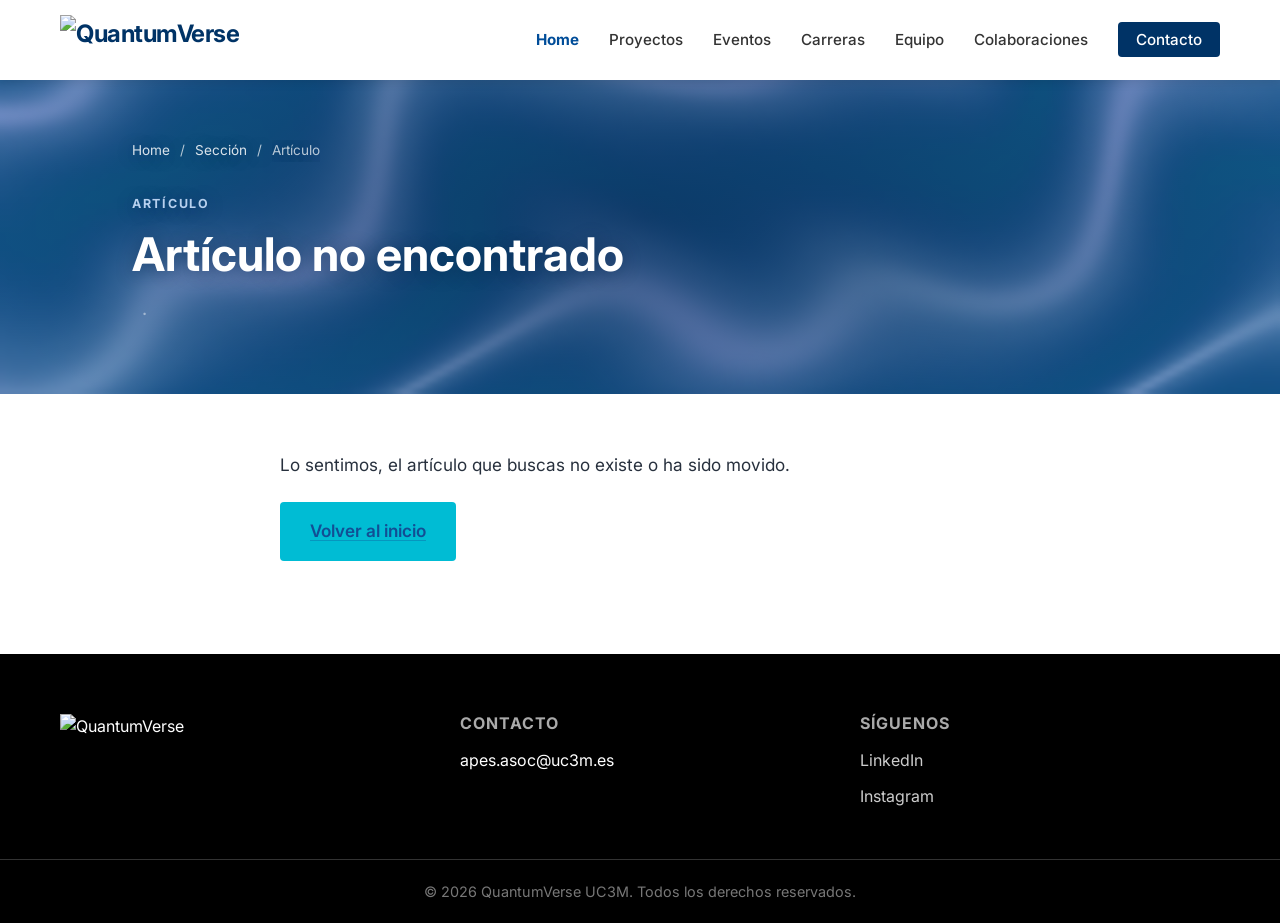
==== articulo.html @ b2e53615 "Artículos: nueva plantilla de lectura con índice y relacionados - Cabecera con la textura de marca, " ====
<!DOCTYPE html>
<html lang="es">
  <head>
    <meta charset="UTF-8" />
    <meta name="viewport" content="width=device-width, initial-scale=1.0" />
    <title>Artículo - QVerse</title>
    <link rel="icon" type="image/webp" href="img/logos/logo_pequeno_azul.webp" />
    <meta
      name="description"
      content="Descripción breve del artículo para SEO."
    />
    <link rel="stylesheet" href="style.css" />
    <link rel="preconnect" href="https://fonts.googleapis.com" />
    <link rel="preconnect" href="https://fonts.gstatic.com" crossorigin />
    <link
      href="https://fonts.googleapis.com/css2?family=Inter:wght@300;400;500;600;700&display=swap"
      rel="stylesheet"
    />
  </head>

  <body>
        <!-- Navigation -->
    <nav class="navbar">
      <div class="container nav-container">
        <a href="index.html" class="logo">
          <img src="img/logos/logo_grande_blanco.webp" alt="QuantumVerse" style="height: 50px; width: auto; display: block;">
        </a>
        <button type="button" class="nav-toggle" aria-label="Abrir menú">
          <span class="hamburger"></span>
        </button>
        <ul class="nav-menu">
          <li><a href="index.html" class="nav-link active">Home</a></li>
          <li><a href="proyectos.html" class="nav-link">Proyectos</a></li>
          <li><a href="eventos.html" class="nav-link">Eventos</a></li>
          <li><a href="carreras.html" class="nav-link">Carreras</a></li>
          <li><a href="equipo.html" class="nav-link">Equipo</a></li>
          <li><a href="colaboraciones.html" class="nav-link">Colaboraciones</a></li>
          <li><a href="#contacto" class="nav-link button-primary">Contacto</a></li>
        </ul>
      </div>
    </nav>


    <!-- Cabecera del artículo -->
    <header class="page-header page-header--texture article-hero">
      <canvas id="hero-canvas" class="hero-canvas" aria-hidden="true"></canvas>
      <div class="container page-header-content article-hero-inner">
        <nav class="breadcrumbs" aria-label="Ruta de navegación">
          <a href="index.html">Home</a>
          <span aria-hidden="true">/</span>
          <a href="#" class="current-section" id="breadcrumb-section">Sección</a>
          <span aria-hidden="true">/</span>
          <span class="current-page" id="breadcrumb-title" aria-current="page">Artículo</span>
        </nav>
        <span class="eyebrow eyebrow--light" id="article-category">Artículo</span>
        <h1 id="article-title">Cargando artículo…</h1>
        <p class="article-meta">
          <span id="article-author"></span>
          <span class="article-meta-sep" aria-hidden="true">·</span>
          <span id="article-date"></span>
          <span class="article-meta-sep" id="article-reading-sep" aria-hidden="true" hidden>·</span>
          <span id="article-reading" hidden></span>
        </p>
      </div>
    </header>

    <!-- Contenido -->
    <main class="page-container">
      <div class="container article-layout" id="article-layout">
        <aside class="article-toc" id="article-toc" aria-label="Índice del artículo" hidden>
          <p class="toc-title">En este artículo</p>
          <ol class="toc-list" id="article-toc-list"></ol>
        </aside>

        <article class="full-article">
          <div class="article-content" id="article-body"></div>
          <footer class="article-footer" id="article-footer" hidden>
            <a href="#" class="back-link" id="article-back">&larr; Volver</a>
          </footer>
        </article>
      </div>

      <section class="section bg-light article-related" id="article-related" hidden>
        <div class="container">
          <div class="section-header">
            <h2>Sigue leyendo</h2>
            <p id="article-related-sub">Más artículos de esta sección</p>
          </div>
          <div class="featured-grid" id="article-related-grid"></div>
        </div>
      </section>
    </main>

    <!-- Footer -->
     <footer id="contacto">
      <!-- (Same footer content) -->
      <div class="container footer-content">
        <div class="footer-col">
          <img src="img/logos/logo_pequeno_negro.webp" alt="QuantumVerse" style="height: 80px; margin-bottom: 15px;">
          <p>
          </p>
        </div>
        <div class="footer-col">
          <h4>Contacto</h4>
          <p>apes.asoc@uc3m.es</p>
        </div>
        <div class="footer-col">
          <h4>Síguenos</h4>
          <ul class="social-links">
            <li><a href="https://www.linkedin.com/company/apes-uc3m">LinkedIn</a></li>
            <li><a href="https://www.instagram.com/qverse_uc3m/">Instagram</a></li>
          </ul>
        </div>
      </div>
      <div class="footer-bottom">
        <p>&copy; 2026 QuantumVerse UC3M. Todos los derechos reservados.</p>
      </div>
    </footer>

    <script async src="https://www.instagram.com/embed.js"></script>
    <script src="articulos_java/proyectos.js"></script>
    <script src="articulos_java/carreras.js"></script>
    <script src="articulos_java/alumni.js"></script>
    <script src="articulos_java/eventos.js"></script>
    <script src="script.js"></script>
    <script src="hero-texture.js"></script>
  </body>
</html>
---- style.css ----
/* =========================================
   VARIABLES GLOBALES
   ========================================= */

:root {
    --primary-color: #003366;
    --primary-light: #004d99;
    --secondary-color: #6c757d;
    --accent-color: #00bcd4;

    --text-color: #333333;
    --text-light: #f8f9fa;

    --bg-color: #ffffff;
    --bg-light: #f4f6f8;

    --border-color: #e0e0e0;

    --font-main: 'Inter', sans-serif;
    --container-width: 1200px;

    --box-shadow: 0 4px 6px rgba(0, 0, 0, 0.05);
    --transition: all 0.3s ease;
}


/* =========================================
   RESET Y ESTILOS BASE
   ========================================= */

* {
    margin: 0;
    padding: 0;
    box-sizing: border-box;
}

html {
    scroll-behavior: smooth;
}

body {
    font-family: var(--font-main);
    color: var(--text-color);
    line-height: 1.6;
    background-color: var(--bg-color);

    /* Sticky footer */
    display: flex;
    flex-direction: column;
    min-height: 100vh;
}

main.page-container {
    flex: 1;
}

h1,
h2,
h3,
h4 {
    color: var(--primary-color);
    font-weight: 700;
    line-height: 1.2;
}

a {
    text-decoration: none;
    color: inherit;
    transition: var(--transition);
}

ul {
    list-style: none;
}

img {
    max-width: 100%;
    display: block;
}


/* =========================================
   CONTENEDORES Y SECCIONES GENERALES
   ========================================= */

.container {
    max-width: var(--container-width);
    margin: 0 auto;
    padding: 0 20px;
}

.section {
    padding: 80px 0;
}

.page-section {
    padding: 60px 0;
}

.bg-light {
    background-color: var(--bg-light);
}

.bg-light-rounded {
    background-color: var(--bg-light);
    border-radius: 12px;
    padding: 40px;
    margin: 40px 0;
}


/* =========================================
   BOTONES
   ========================================= */

.btn {
    display: inline-block;
    padding: 12px 28px;
    border-radius: 4px;
    font-weight: 600;
    cursor: pointer;
    text-align: center;
    border: 2px solid transparent;
    transition: var(--transition);
}

.btn-primary {
    background-color: var(--accent-color);
    color: #fff;
}

.btn-primary:hover {
    background-color: #008ba3;
}

.btn-outline {
    border-color: #fff;
    color: #fff;
    cursor: pointer;
    transition: var(--transition);
}

.btn-outline:hover {
    background-color: #fff;
    color: var(--primary-color);
}


/* =========================================
   NAVBAR
   ========================================= */

.navbar {
    position: fixed;
    top: 0;
    left: 0;
    width: 100%;

    background-color: #ffffff;
    backdrop-filter: blur(10px);
    box-shadow: 0 2px 10px rgba(0, 0, 0, 0.1);

    z-index: 1000;
    padding: 15px 0;
}

.nav-container {
    display: flex;
    justify-content: space-between;
    align-items: center;
}

.logo {
    font-size: 1.5rem;
    font-weight: 700;
    color: var(--primary-color);
    letter-spacing: -0.5px;
}

.nav-menu {
    display: flex;
    gap: 30px;
    align-items: center;
}

.nav-link {
    font-weight: 500;
    font-size: 0.95rem;
    color: var(--text-color);
}

.nav-link:hover,
.nav-link.active {
    color: var(--primary-light);
    font-weight: 700;
}

.nav-link.button-primary {
    padding: 8px 18px;
    background-color: var(--primary-color);
    color: #fff;
    border-radius: 4px;
}

.nav-link.button-primary:hover {
    background-color: var(--primary-light);
}


/* =========================================
   MENÚ HAMBURGUESA
   ========================================= */

.nav-toggle {
    display: none;
    background: none;
    border: none;
    cursor: pointer;
    padding: 10px;
    border-radius: 8px;
}

.nav-toggle:focus-visible {
    outline: 2px solid var(--accent-color);
    outline-offset: 4px;
}

.hamburger {
    display: block;
    width: 25px;
    height: 3px;
    background-color: var(--text-color);
    position: relative;
}

.hamburger::before,
.hamburger::after {
    content: '';
    position: absolute;
    left: 0;

    width: 100%;
    height: 3px;
    background-color: var(--text-color);
}

.hamburger::before {
    top: -8px;
}

.hamburger::after {
    bottom: -8px;
}


/* =========================================
   HERO DE LA PÁGINA PRINCIPAL
   ========================================= */

.hero-section {
    height: 100vh;
    /* Fallback si no hay JS; el canvas de interferencia se pinta encima */
    background: linear-gradient(135deg, #0c3e76 0%, #124e94 55%, #39577f 100%);

    position: relative;
    overflow: hidden;
    display: flex;
    align-items: center;

    color: #fff;
    text-align: center;
    margin-bottom: 0;
}

.hero-overlay {
    position: absolute;
    top: 0;
    left: 0;

    width: 100%;
    height: 100%;

    /* Viñeta suave: asienta el texto blanco sin tapar la textura */
    background:
        radial-gradient(
            ellipse 50% 38% at 50% 50%,
            rgba(8, 40, 82, 0.5) 0%,
            rgba(8, 40, 82, 0) 100%
        ),
        radial-gradient(
            ellipse at center,
            rgba(0, 0, 0, 0) 60%,
            rgba(6, 30, 64, 0.45) 100%
        );

    z-index: 1;
    pointer-events: none;
}

.hero-canvas {
    position: absolute;
    inset: 0;
    width: 100%;
    height: 100%;
    display: block;
    z-index: 0;
    pointer-events: none;
}

.hero-content {
    position: relative;
    z-index: 2;
    max-width: 800px;
}

.hero-title {
    font-size: 3.5rem;
    margin-bottom: 20px;
    color: #fff;
    line-height: 1.1;
}

.hero-subtitle {
    font-size: 1.2rem;
    margin-bottom: 30px;
    opacity: 0.9;
    font-weight: 300;
}

.hero-buttons {
    display: flex;
    gap: 20px;
    justify-content: center;
}

/* --- Título "en superposición" ---------------------------------------
   Dos copias fantasma desplazadas = dos estados. Al observarlo (hover o
   scroll) --spread pasa de 1 a 0 y el título colapsa a un único estado. */

@property --spread {
    syntax: '<number>';
    inherits: true;
    initial-value: 1;
}

.quantum-title {
    --spread: 1;
    position: relative;
    display: inline-block;
    cursor: default;
    transition: --spread 0.8s cubic-bezier(0.2, 0.8, 0.2, 1);
}

.quantum-title:hover,
.quantum-title.collapsed {
    --spread: 0;
}

.qt-main {
    display: inline-block;
    position: relative;
    z-index: 1;
}

.qt-ghost {
    position: absolute;
    inset: 0;
    pointer-events: none;
    user-select: none;
    opacity: calc(0.45 * var(--spread));
}

.qt-a {
    color: var(--accent-color);
    animation: qt-state-a 4.5s ease-in-out infinite alternate;
}

.qt-b {
    color: #7fa8ff;
    animation: qt-state-b 5.5s ease-in-out infinite alternate;
}

@keyframes qt-state-a {
    from { translate: calc(-4px * var(--spread)) calc(-1px * var(--spread)); }
    to   { translate: calc(-2px * var(--spread)) calc(1px * var(--spread)); }
}

@keyframes qt-state-b {
    from { translate: calc(4px * var(--spread)) calc(1px * var(--spread)); }
    to   { translate: calc(2px * var(--spread)) calc(-1px * var(--spread)); }
}

/* --- Botones del hero: uno relleno, otro solo borde ------------------ */

.hero-buttons .btn {
    display: inline-flex;
    align-items: center;
    justify-content: center;
    gap: 10px;
    min-width: 190px;
    padding: 14px 30px;
    border-radius: 999px;
    letter-spacing: 0.01em;
}

.hero-buttons .btn-primary {
    background-color: var(--accent-color);
    border-color: var(--accent-color);
    color: #001428;
    box-shadow: 0 8px 24px rgba(0, 188, 212, 0.35);
}

.hero-buttons .btn-primary span {
    transition: transform 0.3s ease;
}

.hero-buttons .btn-primary:hover {
    background-color: #2fd3e8;
    border-color: #2fd3e8;
    box-shadow: 0 10px 30px rgba(0, 188, 212, 0.5);
    transform: translateY(-2px);
}

.hero-buttons .btn-primary:hover span {
    transform: translateX(4px);
}

.hero-buttons .btn-outline {
    background-color: transparent;
    border: 1.5px solid rgba(255, 255, 255, 0.55);
    color: #fff;
}

.hero-buttons .btn-outline:hover {
    background-color: rgba(255, 255, 255, 0.08);
    border-color: #fff;
    color: #fff;
    transform: translateY(-2px);
}

.hero-buttons .btn:focus-visible,
.scroll-indicator:focus-visible {
    outline: 2px solid #fff;
    outline-offset: 4px;
}

/* --- Indicador de scroll --------------------------------------------- */

.scroll-indicator {
    position: absolute;
    left: 50%;
    bottom: 32px;
    z-index: 2;
    transform: translateX(-50%);

    display: flex;
    flex-direction: column;
    align-items: center;
    gap: 8px;

    color: rgba(255, 255, 255, 0.7);
    font-size: 0.7rem;
    font-weight: 600;
    letter-spacing: 0.2em;
    text-transform: uppercase;
    transition: opacity 0.4s ease, color 0.3s ease;
}

.scroll-indicator:hover {
    color: #fff;
}

.scroll-indicator.hidden {
    opacity: 0;
    pointer-events: none;
}

.scroll-mouse {
    width: 24px;
    height: 38px;
    border: 1.5px solid currentColor;
    border-radius: 12px;
    display: flex;
    justify-content: center;
    padding-top: 7px;
}

.scroll-wheel {
    width: 3px;
    height: 7px;
    border-radius: 2px;
    background-color: currentColor;
    animation: scroll-wheel 1.8s ease-in-out infinite;
}

@keyframes scroll-wheel {
    0%   { transform: translateY(0); opacity: 1; }
    70%  { transform: translateY(10px); opacity: 0; }
    100% { transform: translateY(0); opacity: 0; }
}

#quienes-somos,
#eventos {
    scroll-margin-top: 80px;
}

@media (max-height: 620px) {
    .scroll-indicator {
        display: none;
    }
}

@media (prefers-reduced-motion: reduce) {
    .qt-a,
    .qt-b,
    .scroll-wheel {
        animation: none;
    }

    .qt-a { translate: calc(-3px * var(--spread)) 0; }
    .qt-b { translate: calc(3px * var(--spread)) 0; }
}


/* =========================================
   HOME: QUIÉNES SOMOS EN CIFRAS
   ========================================= */

.eyebrow {
    display: inline-block;
    margin-bottom: 14px;
    color: #00838f;
    font-size: 0.78rem;
    font-weight: 700;
    letter-spacing: 0.14em;
    text-transform: uppercase;
}

.about-grid {
    display: grid;
    grid-template-columns: minmax(0, 1.3fr) minmax(0, 1fr);
    gap: 60px;
    align-items: center;
}

.about-text h2 {
    font-size: clamp(1.7rem, 3vw, 2.3rem);
    margin-bottom: 20px;
    text-wrap: balance;
}

.about-text p {
    max-width: 62ch;
    margin-bottom: 14px;
    color: #4a5563;
    font-size: 1.05rem;
}

.stats {
    display: grid;
    gap: 14px;
}

.stat {
    display: flex;
    flex-direction: column-reverse;
    gap: 2px;
    padding: 18px 24px;
    border-left: 3px solid var(--accent-color);
    background-color: var(--bg-light);
    border-radius: 0 10px 10px 0;
}

.stat dd {
    color: var(--primary-color);
    font-size: 2.6rem;
    font-weight: 700;
    line-height: 1.1;
    font-variant-numeric: tabular-nums;
}

.stat dt {
    color: var(--secondary-color);
    font-size: 0.85rem;
    font-weight: 600;
    letter-spacing: 0.06em;
    text-transform: uppercase;
}


/* =========================================
   HOME: PROYECTOS DESTACADOS
   ========================================= */

.featured-grid {
    display: grid;
    grid-template-columns: repeat(auto-fit, minmax(280px, 1fr));
    gap: 28px;
}

.featured-card {
    background-color: #fff;
    border: 1px solid var(--border-color);
    border-radius: 12px;
    overflow: hidden;
    transition: transform 0.3s ease, box-shadow 0.3s ease;
}

.featured-card:hover {
    transform: translateY(-4px);
    box-shadow: 0 14px 30px rgba(0, 51, 102, 0.12);
}

.featured-link {
    display: flex;
    flex-direction: column;
    height: 100%;
}

.featured-link:focus-visible {
    outline: 2px solid var(--accent-color);
    outline-offset: -2px;
}

.featured-media {
    position: relative;
    aspect-ratio: 16 / 10;
    background-color: var(--primary-color);
    overflow: hidden;
}

.featured-media img {
    width: 100%;
    height: 100%;
    object-fit: cover;
    transition: transform 0.5s ease;
}

.featured-card:hover .featured-media img {
    transform: scale(1.04);
}

.status {
    position: absolute;
    top: 14px;
    left: 14px;
    padding: 5px 12px;
    border-radius: 999px;
    font-size: 0.72rem;
    font-weight: 700;
    letter-spacing: 0.04em;
    text-transform: uppercase;
    box-shadow: 0 2px 8px rgba(0, 0, 0, 0.15);
}

.status-active {
    background-color: #e3f2fd;
    color: #1565c0;
}

.status-award {
    background-color: #fff4d6;
    color: #8a5a00;
}

.status-done {
    background-color: #e8f5e9;
    color: #2e7d32;
}

.featured-body {
    display: flex;
    flex-direction: column;
    flex: 1;
    padding: 22px 24px 24px;
}

.featured-body .area {
    margin-bottom: 8px;
    color: #00838f;
    font-size: 0.75rem;
    font-weight: 700;
    letter-spacing: 0.1em;
    text-transform: uppercase;
}

.featured-body h3 {
    margin-bottom: 10px;
    font-size: 1.25rem;
}

.featured-body p {
    color: #4a5563;
    font-size: 0.95rem;
}

.featured-body .read-more {
    margin-top: auto;
    padding-top: 16px;
}

.section-cta {
    margin-top: 40px;
    text-align: center;
}

.btn-outline-dark {
    border-color: var(--primary-color);
    color: var(--primary-color);
}

.btn-outline-dark:hover {
    background-color: var(--primary-color);
    color: #fff;
}


/* =========================================
   HOME: PRÓXIMOS EVENTOS (estado de reserva)
   ========================================= */

.events-empty {
    max-width: 640px;
    margin: 0 auto;
    padding: 36px 32px;
    border: 1px dashed #b8c7d9;
    border-radius: 12px;
    text-align: center;
    color: #4a5563;
}

.events-empty-title {
    margin-bottom: 8px;
    color: var(--primary-color);
    font-size: 1.25rem;
    font-weight: 700;
}

.events-empty-actions {
    display: flex;
    flex-wrap: wrap;
    align-items: center;
    justify-content: center;
    gap: 12px 28px;
    margin-top: 24px;
}

.events-empty-actions .read-more {
    margin-top: 0;
}


/* =========================================
   HOME: FRANJA DE COLABORADORES
   ========================================= */

.partners-strip {
    padding: 36px 0 44px;
    border-top: 1px solid var(--border-color);
    background-color: #fff;
}

.partners-title {
    margin-bottom: 22px;
    color: var(--secondary-color);
    font-size: 0.75rem;
    font-weight: 600;
    letter-spacing: 0.16em;
    text-align: center;
    text-transform: uppercase;
}

.marquee {
    overflow: hidden;
    -webkit-mask-image: linear-gradient(90deg, transparent, #000 12%, #000 88%, transparent);
    mask-image: linear-gradient(90deg, transparent, #000 12%, #000 88%, transparent);
}

.marquee-track {
    display: flex;
    width: max-content;
    animation: marquee 40s linear infinite;
}

.marquee:hover .marquee-track {
    animation-play-state: paused;
}

.marquee-group {
    display: flex;
    align-items: center;
    gap: 80px;
    padding-right: 80px;
}

.partner-logo {
    height: 30px;
    width: auto;
    max-width: none;
    filter: grayscale(1);
    opacity: 0.6;
    mix-blend-mode: multiply;
    transition: filter 0.3s ease, opacity 0.3s ease;
}

.partner-logo-tall {
    height: 44px;
}

.partner-logo:hover {
    filter: none;
    opacity: 1;
}

@keyframes marquee {
    to { transform: translateX(-50%); }
}

@media (max-width: 768px) {
    .about-grid {
        grid-template-columns: 1fr;
        gap: 36px;
    }

    .stats {
        grid-template-columns: repeat(3, minmax(0, 1fr));
        gap: 10px;
    }

    .stat {
        padding: 14px 12px;
    }

    .stat dd {
        font-size: 2rem;
    }

    .stat dt {
        font-size: 0.7rem;
        letter-spacing: 0.03em;
    }

    .marquee-group {
        gap: 56px;
        padding-right: 56px;
    }
}

@media (prefers-reduced-motion: reduce) {
    /* Sin desplazamiento: solo una copia de los logos, centrada */
    .marquee {
        -webkit-mask-image: none;
        mask-image: none;
    }

    .marquee-track {
        width: auto;
        justify-content: center;
        animation: none;
    }

    .marquee-group {
        flex-wrap: wrap;
        justify-content: center;
        padding-right: 0;
    }

    .marquee-group[aria-hidden="true"],
    .marquee-group li[aria-hidden="true"] {
        display: none;
    }
}


/* =========================================
   CABECERAS DE PÁGINAS INTERNAS
   ========================================= */

.page-header {
    background: linear-gradient(
        135deg,
        var(--primary-color) 0%,
        var(--primary-light) 100%
    );

    color: #fff;
    padding: 120px 0 60px;
    text-align: center;
}

.page-header h1 {
    color: #fff;
    font-size: 2.5rem;
    margin-bottom: 10px;
}

.page-header p {
    font-size: 1.2rem;
    opacity: 0.9;
}


/* Cabecera con textura holográfica (eventos) */
.page-header--texture {
    position: relative;
    overflow: hidden;
    background: linear-gradient(135deg, #0c3e76 0%, #124e94 55%, #39577f 100%);
    padding: 150px 0 80px;
}

/* Viñeta para asentar el texto sobre la textura */
.page-header--texture::after {
    content: '';
    position: absolute;
    inset: 0;
    background: radial-gradient(ellipse 55% 70% at 50% 55%, rgba(8, 40, 82, 0.55) 0%, rgba(8, 40, 82, 0) 100%);
    pointer-events: none;
}

.page-header--texture .page-header-content {
    position: relative;
    z-index: 1;
    max-width: 760px;
    text-shadow: 0 2px 18px rgba(6, 30, 64, 0.45);
}

.page-header--texture h1 {
    font-size: clamp(2.2rem, 5vw, 3.2rem);
    text-wrap: balance;
}

.eyebrow--light {
    color: #b7d0ee;
}


/* =========================================
   EVENTOS: LÍNEA TEMPORAL
   ========================================= */

.events-upcoming {
    padding-bottom: 20px;
}

.events-upcoming .events-empty {
    display: flex;
    flex-wrap: wrap;
    align-items: center;
    justify-content: space-between;
    gap: 16px 32px;
    margin: 0;
    max-width: none;
    padding: 24px 28px;
    text-align: left;
}

.events-upcoming .events-empty-text {
    flex: 1 1 320px;
    min-width: 0;
}

.events-upcoming .events-empty-actions {
    margin-top: 0;
}

.timeline {
    display: flex;
    flex-direction: column;
    gap: 56px;
}

.tl-group {
    display: grid;
    grid-template-columns: 110px minmax(0, 1fr);
    gap: 0 36px;
    align-items: start;
}

.tl-year {
    position: sticky;
    top: 110px;
    color: #124e94;
    font-size: 2.4rem;
    font-weight: 700;
    line-height: 1;
    font-variant-numeric: tabular-nums;
    letter-spacing: -0.02em;
}

.tl-list {
    list-style: none;
    display: flex;
    flex-direction: column;
    gap: 28px;
    padding-left: 36px;
    border-left: 2px solid #d5e0ee;
}

.tl-item {
    position: relative;
}

/* Punto de la línea temporal, centrado sobre el borde de .tl-list */
.tl-item::before {
    content: '';
    position: absolute;
    top: 30px;
    left: -44px;
    width: 14px;
    height: 14px;
    border-radius: 50%;
    background-color: #fff;
    border: 3px solid #124e94;
    box-shadow: 0 0 0 4px #fff;
}

.tl-card {
    display: grid;
    grid-template-columns: 280px minmax(0, 1fr);
    background-color: #fff;
    border: 1px solid var(--border-color);
    border-radius: 14px;
    overflow: hidden;
    transition: transform 0.3s ease, box-shadow 0.3s ease, border-color 0.3s ease;
}

.tl-card:hover {
    transform: translateY(-3px);
    border-color: #b7d0ee;
    box-shadow: 0 14px 30px rgba(18, 78, 148, 0.12);
}

.tl-card:focus-visible {
    outline: 2px solid #124e94;
    outline-offset: 3px;
}

.tl-media {
    position: relative;
    min-height: 190px;
    background-color: #124e94;
    overflow: hidden;
}

.tl-media img {
    position: absolute;
    inset: 0;
    width: 100%;
    height: 100%;
    object-fit: cover;
    transition: transform 0.5s ease;
}

.tl-card:hover .tl-media img {
    transform: scale(1.04);
}

/* Charla sin foto: tarjeta con los azules y brillos de la textura de marca */
.tl-media--video {
    display: flex;
    flex-direction: column;
    align-items: center;
    justify-content: center;
    gap: 10px;
    background:
        radial-gradient(120% 60% at 20% 15%, rgba(183, 208, 238, 0.35), transparent 60%),
        radial-gradient(90% 50% at 85% 90%, rgba(97, 137, 183, 0.5), transparent 65%),
        linear-gradient(160deg, #255c91 0%, #124e94 50%, #0c3e76 100%);
}

.tl-play {
    position: relative;
    width: 58px;
    height: 58px;
    border-radius: 50%;
    background-color: rgba(255, 255, 255, 0.95);
    box-shadow: 0 8px 24px rgba(6, 30, 64, 0.35);
    transition: transform 0.3s ease;
}

.tl-play::after {
    content: '';
    position: absolute;
    top: 50%;
    left: 54%;
    transform: translate(-50%, -50%);
    border-style: solid;
    border-width: 10px 0 10px 16px;
    border-color: transparent transparent transparent #124e94;
}

.tl-card:hover .tl-play {
    transform: scale(1.08);
}

.tl-media-label {
    color: #fff;
    font-size: 0.72rem;
    font-weight: 600;
    letter-spacing: 0.16em;
    text-transform: uppercase;
}

.tl-body {
    display: flex;
    flex-direction: column;
    padding: 22px 26px 24px;
}

.tl-meta {
    display: flex;
    flex-wrap: wrap;
    align-items: center;
    gap: 8px 12px;
    margin-bottom: 10px;
    color: var(--secondary-color);
    font-size: 0.85rem;
    font-weight: 600;
}

.tl-cat {
    padding: 3px 10px;
    border-radius: 999px;
    font-size: 0.7rem;
    font-weight: 700;
    letter-spacing: 0.06em;
    text-transform: uppercase;
}

.cat-talk    { background-color: #e3ecf8; color: #124e94; }
.cat-award   { background-color: #fff4d6; color: #8a5a00; }
.cat-visit   { background-color: #e0f1f5; color: #0b5e78; }
.cat-contest { background-color: #ece9fb; color: #4b3fa0; }

.tl-body h4 {
    margin-bottom: 8px;
    color: #124e94;
    font-size: 1.2rem;
    line-height: 1.3;
    text-wrap: balance;
}

.tl-body p:not(.tl-meta) {
    color: #4a5563;
    font-size: 0.95rem;
}

.tl-body .read-more {
    margin-top: auto;
    padding-top: 14px;
}

@media (max-width: 768px) {
    .page-header--texture {
        padding: 120px 0 56px;
    }

    .tl-group {
        grid-template-columns: 1fr;
        gap: 18px;
    }

    .tl-year {
        position: static;
        font-size: 1.9rem;
    }

    .tl-list {
        padding-left: 22px;
    }

    .tl-item::before {
        left: -30px;
        top: 22px;
    }

    .tl-card {
        grid-template-columns: 1fr;
    }

    .tl-media {
        min-height: 0;
        aspect-ratio: 16 / 9;
    }
}


/* =========================================
   CARRERAS: TABLÓN DE OFERTAS
   ========================================= */

.offers-intro {
    max-width: 68ch;
    margin: -16px 0 24px;
    color: #4a5563;
}

.offers-count {
    color: #124e94;
    font-weight: 600;
}

.offers-filters {
    display: flex;
    flex-wrap: wrap;
    gap: 8px;
    margin-bottom: 20px;
}

.chip {
    padding: 7px 16px;
    border: 1px solid #c9d7ea;
    border-radius: 999px;
    background-color: #fff;
    color: #39577f;
    font: inherit;
    font-size: 0.88rem;
    font-weight: 600;
    cursor: pointer;
    transition: background-color 0.2s ease, color 0.2s ease, border-color 0.2s ease;
}

.chip:hover {
    border-color: #124e94;
    color: #124e94;
}

.chip.is-active {
    background-color: #124e94;
    border-color: #124e94;
    color: #fff;
}

.chip:focus-visible {
    outline: 2px solid #124e94;
    outline-offset: 2px;
}

.offers {
    display: flex;
    flex-direction: column;
    gap: 10px;
}

.offer-link {
    display: grid;
    grid-template-columns: 72px minmax(0, 1fr) auto;
    align-items: center;
    gap: 20px;
    padding: 16px 20px;
    background-color: #fff;
    border: 1px solid var(--border-color);
    border-radius: 12px;
    transition: border-color 0.2s ease, box-shadow 0.2s ease, transform 0.2s ease;
}

.offer-link:hover {
    border-color: #b7d0ee;
    box-shadow: 0 10px 24px rgba(18, 78, 148, 0.1);
    transform: translateY(-2px);
}

.offer-link:focus-visible {
    outline: 2px solid #124e94;
    outline-offset: 2px;
}

.offer-date {
    display: flex;
    flex-direction: column;
    align-items: center;
    justify-content: center;
    min-height: 64px;
    border-radius: 10px;
    background-color: #eef3fa;
    color: #124e94;
    text-align: center;
    font-variant-numeric: tabular-nums;
}

.offer-day {
    font-size: 1.5rem;
    font-weight: 700;
    line-height: 1;
}

.offer-date--month .offer-day {
    font-size: 1.1rem;
    text-transform: uppercase;
}

.offer-month {
    margin-top: 4px;
    font-size: 0.68rem;
    font-weight: 600;
    letter-spacing: 0.04em;
    text-transform: uppercase;
}

.offer-main {
    display: flex;
    flex-direction: column;
    gap: 2px;
    min-width: 0;
}

.offer-org {
    color: #6189b7;
    font-size: 0.75rem;
    font-weight: 700;
    letter-spacing: 0.08em;
    text-transform: uppercase;
}

.offer-title {
    color: #124e94;
    font-size: 1.08rem;
    font-weight: 700;
    line-height: 1.3;
}

.offer-meta {
    color: var(--secondary-color);
    font-size: 0.88rem;
}

.offer-type {
    color: #39577f;
    font-weight: 600;
}

.offer-status {
    padding: 5px 12px;
    border-radius: 999px;
    background-color: #eef3fa;
    color: #39577f;
    font-size: 0.75rem;
    font-weight: 700;
    white-space: nowrap;
}

.offer[data-state="open"] .offer-status     { background-color: #e6f4ea; color: #1e6b34; }
.offer[data-state="soon"] .offer-status     { background-color: #fff1d6; color: #8a4b00; }
.offer[data-state="upcoming"] .offer-status { background-color: #e3ecf8; color: #124e94; }
.offer[data-state="closed"] .offer-status   { background-color: #f1f2f4; color: #6b7280; }

/* Las cerradas se quedan visibles como referencia, pero apagadas */
.offer[data-state="closed"] .offer-link {
    background-color: #fafbfc;
}

.offer[data-state="closed"] .offer-date,
.offer[data-state="closed"] .offer-main {
    opacity: 0.6;
}

.offer[data-state="soon"] .offer-date {
    background-color: #fff1d6;
    color: #8a4b00;
}

.sectors-grid {
    grid-template-columns: repeat(auto-fit, minmax(240px, 1fr));
}

@media (max-width: 768px) {
    .offer-link {
        grid-template-columns: 56px minmax(0, 1fr);
        gap: 14px;
        padding: 14px 16px;
    }

    .offer-date {
        min-height: 56px;
    }

    .offer-day {
        font-size: 1.25rem;
    }

    .offer-status {
        grid-column: 2;
        justify-self: start;
    }
}


/* =========================================
   PÁGINA DE ARTÍCULO
   ========================================= */

.article-hero {
    padding: 140px 0 64px;
    text-align: left;
}

/* Mismo ancho que .article-layout con índice (240 + 56 + 720) más el padding */
.page-header--texture .article-hero-inner {
    max-width: 1056px;
}

.article-hero h1 {
    max-width: 22ch;
    margin-bottom: 18px;
    font-size: clamp(1.9rem, 4.2vw, 2.9rem);
    line-height: 1.15;
}

.breadcrumbs {
    display: flex;
    flex-wrap: wrap;
    gap: 6px 10px;
    margin-bottom: 28px;
    color: rgba(255, 255, 255, 0.7);
    font-size: 0.85rem;
}

.breadcrumbs a {
    color: rgba(255, 255, 255, 0.85);
}

.breadcrumbs a:hover {
    color: #fff;
    text-decoration: underline;
}

.breadcrumbs .current-page {
    max-width: 40ch;
    overflow: hidden;
    text-overflow: ellipsis;
    white-space: nowrap;
}

.article-meta {
    display: flex;
    flex-wrap: wrap;
    gap: 4px 10px;
    color: rgba(255, 255, 255, 0.85);
    font-size: 0.95rem;
}

.article-meta-sep {
    opacity: 0.6;
}

/* Columna de lectura centrada; con índice, el índice ocupa el lateral izquierdo */
.article-layout {
    display: grid;
    grid-template-columns: minmax(0, 720px);
    justify-content: center;
    gap: 56px;
    padding-top: 56px;
    padding-bottom: 72px;
}

.article-layout.has-toc {
    grid-template-columns: 240px minmax(0, 720px);
}

.article-toc {
    position: sticky;
    top: 110px;
    align-self: start;
    max-height: calc(100vh - 140px);
    overflow-y: auto;
}

.toc-title {
    margin-bottom: 12px;
    color: var(--secondary-color);
    font-size: 0.75rem;
    font-weight: 700;
    letter-spacing: 0.12em;
    text-transform: uppercase;
}

.toc-list {
    list-style: none;
    border-left: 2px solid #e1e8f2;
}

.toc-list a {
    display: block;
    margin-left: -2px;
    padding: 7px 0 7px 16px;
    border-left: 2px solid transparent;
    color: #4a5563;
    font-size: 0.9rem;
    line-height: 1.4;
}

.toc-list a:hover {
    color: #124e94;
}

.toc-list a.is-active {
    border-left-color: #124e94;
    color: #124e94;
    font-weight: 600;
}

/* Tipografía del cuerpo. Los <br> de los artículos solo separaban bloques:
   el espaciado lo controlan ahora los márgenes */
.article-content {
    color: #27303d;
    font-size: 1.075rem;
    line-height: 1.78;
}

.article-content br {
    display: none;
}

.article-content p {
    margin: 0 0 1.25em;
}

.article-content h2 {
    margin: 2.2em 0 0.7em;
    color: #124e94;
    font-size: 1.5rem;
    line-height: 1.3;
    text-wrap: balance;
    scroll-margin-top: 100px;
}

.article-content > h2:first-child,
.article-lead + h2 {
    margin-top: 0;
}

.article-content a {
    color: #124e94;
    text-decoration: underline;
    text-decoration-color: rgba(18, 78, 148, 0.35);
    text-underline-offset: 3px;
}

.article-content a:hover {
    text-decoration-color: currentColor;
}

.article-content strong {
    color: #1b2533;
}

.article-content ul,
.article-content ol {
    margin: 0 0 1.25em;
    padding-left: 1.4em;
    list-style: disc;
}

.article-content li {
    margin-bottom: 0.45em;
}

.article-content blockquote {
    margin: 1.8em 0;
    padding: 4px 0 4px 22px;
    border-left: 3px solid #6189b7;
    color: #39577f;
    font-size: 1.15rem;
    font-style: italic;
}

.article-lead {
    margin-bottom: 2.2em !important;
    padding-left: 20px;
    border-left: 3px solid #6189b7;
    color: #124e94;
    font-size: 1.25rem;
    font-weight: 500;
    line-height: 1.6;
}

.article-content img {
    display: block;
    width: 100%;
    height: auto;
    border-radius: 12px;
}

.article-content > img,
.article-content > div:has(> img) {
    margin: 2em 0;
}

.article-content .video-container {
    margin: 2em 0;
}

/* En pantallas anchas, imágenes y vídeos sobresalen un poco de la columna */
@media (min-width: 1100px) {
    .article-content > img,
    .article-content > div:has(> img),
    .article-content > .video-container {
        width: calc(100% + 96px);
        max-width: none;
        margin-left: -48px;
        margin-right: -48px;
    }
}

.article-footer {
    margin-top: 48px;
    padding-top: 24px;
    border-top: 1px solid var(--border-color);
}

.back-link {
    color: #124e94;
    font-weight: 600;
}

.back-link:hover {
    text-decoration: underline;
}

.related-placeholder {
    display: block;
    width: 100%;
    height: 100%;
    background:
        radial-gradient(120% 60% at 20% 15%, rgba(183, 208, 238, 0.35), transparent 60%),
        radial-gradient(90% 50% at 85% 90%, rgba(97, 137, 183, 0.5), transparent 65%),
        linear-gradient(160deg, #255c91 0%, #124e94 50%, #0c3e76 100%);
}

@media (max-width: 1000px) {
    .article-layout.has-toc {
        grid-template-columns: minmax(0, 720px);
    }

    .article-toc {
        display: none;
    }
}

@media (max-width: 768px) {
    .article-hero {
        padding: 112px 0 44px;
    }

    .article-layout {
        padding-top: 36px;
        padding-bottom: 48px;
    }

    .article-content {
        font-size: 1.02rem;
    }

    .article-lead {
        font-size: 1.12rem;
    }
}


/* =========================================
   TÍTULOS DE SECCIÓN
   ========================================= */

.join-section {
    padding-top: 60px;
    padding-bottom: 20px;
}

.join-banner {
    display: flex;
    align-items: center;
    justify-content: space-between;
    gap: 30px;
    background: linear-gradient(135deg, #f4f9ff 0%, #edf6ff 100%);
    border: 1px solid #dfeeff;
    border-radius: 18px;
    padding: 30px 32px;
    box-shadow: 0 10px 30px rgba(0, 51, 102, 0.08);
}

.join-content {
    flex: 1;
}

.join-content h2 {
    font-size: clamp(1.8rem, 2vw, 2.5rem);
    margin: 10px 0 8px;
    color: var(--primary-color);
}

.join-content p {
    color: var(--secondary-color);
    font-size: 1.02rem;
    max-width: 700px;
}

.tag-active-home {
    display: inline-block;
    background-color: rgba(0, 188, 212, 0.12);
    color: var(--primary-color);
    border-radius: 999px;
    padding: 6px 14px;
    font-size: 0.74rem;
    font-weight: 700;
    letter-spacing: 0.04em;
    text-transform: uppercase;
}

.collab-logos-wrapper {
    background: #fff;
    border: 1px solid var(--border-color);
    border-radius: 16px;
    padding: 28px 24px;
    max-width: 960px;
    margin: 0 auto 30px;
    box-shadow: 0 8px 20px rgba(0, 0, 0, 0.04);
}

.collab-logos {
    display: grid;
    grid-template-columns: repeat(3, minmax(180px, 1fr));
    align-items: center;
    gap: 24px;
}

.collab-logo-wrap {
    display: flex;
    align-items: center;
    justify-content: center;
    width: 100%;
    max-width: 300px;
    min-height: 180px;
    margin: 0 auto;
    background: #fff;
    border-radius: 14px;
    padding: 18px;
}

.collab-logo {
    width: 100%;
    max-width: 280px;
    height: 170px;
    object-fit: contain;
    margin: 0 auto;
    filter: drop-shadow(0 6px 12px rgba(0, 51, 102, 0.05));
}

.collab-logo-qm-img {
    background: #fff;
}

.section-header {
    text-align: center;
    margin-bottom: 50px;
}

.section-header h2 {
    font-size: 2.2rem;
    margin-bottom: 10px;
}

.section-header p {
    color: var(--secondary-color);
    font-size: 1.1rem;
}

.section-title {
    margin-bottom: 40px;
}

.section-title h2 {
    font-size: 1.8rem;
    margin-bottom: 10px;
}

.divider {
    width: 60px;
    height: 3px;
    background-color: var(--accent-color);
    border-radius: 2px;
}


/* =========================================
   SISTEMAS DE GRID
   ========================================= */

.grid {
    display: grid;
    gap: 30px;
}

.projects-grid {
    display: grid;
    grid-template-columns: repeat(auto-fit, minmax(320px, 1fr));
    gap: 30px;
    margin-top: 40px;
}

.careers-grid {
    grid-template-columns: repeat(auto-fit, minmax(280px, 1fr));
}


/* =========================================
   TARJETAS GENERALES
   ========================================= */

.card {
    background: #fff;
    border-radius: 8px;
    overflow: hidden;

    box-shadow: var(--box-shadow);
    transition: var(--transition);
    border: 1px solid var(--border-color);
}

.card:hover {
    transform: translateY(-5px);
    box-shadow: 0 10px 20px rgba(0, 0, 0, 0.1);
}

.card-content {
    padding: 25px;
}

.card h3 {
    margin-bottom: 10px;
    font-size: 1.4rem;
}


/* =========================================
   ETIQUETAS
   ========================================= */

.tag {
    display: inline-block;

    padding: 4px 10px;
    margin-bottom: 15px;

    background-color: var(--bg-light);
    color: var(--secondary-color);
    border-radius: 20px;

    font-size: 0.75rem;
    text-transform: uppercase;
    font-weight: 700;
}

.tag.active {
    background-color: #e3f2fd;
    color: #1976d2;
}

.tag.completed {
    background-color: #e8f5e9;
    color: #388e3c;
}


/* =========================================
   ENLACES DE LECTURA
   ========================================= */

.read-more {
    display: inline-block;
    margin-top: 15px;

    color: var(--primary-color);
    font-weight: 600;
    font-size: 0.9rem;
}

.read-more:hover {
    color: var(--accent-color);
}


/* =========================================
   LISTAS TIPO ARTÍCULO / ÍNDICE
   ========================================= */

.list-view {
    display: flex;
    flex-direction: column;
    gap: 15px;
}

.list-item {
    background: #fff;
    border: 1px solid var(--border-color);
    border-radius: 6px;
    transition: var(--transition);
}

.list-item:hover {
    background-color: #fafafa;
    border-color: #ccc;
}

.list-link {
    display: block;
    padding: 20px;
}

.list-link h3 {
    font-size: 1.2rem;
    margin-bottom: 5px;
    color: var(--text-color);
}

.list-link .meta {
    font-size: 0.85rem;
    color: var(--secondary-color);
}


/* =========================================
   CARRERAS
   ========================================= */

.career-item {
    background: #fff;
    padding: 30px;
    border-radius: 8px;
    text-align: center;

    border-top: 4px solid var(--primary-color);
    box-shadow: var(--box-shadow);
}

.icon-box {
    font-size: 2.5rem;
    margin-bottom: 20px;
}


/* =========================================
   EVENTOS
   ========================================= */

.events-list {
    display: flex;
    flex-direction: column;
    gap: 20px;
}

.event-item {
    display: flex;
    align-items: center;

    background: #fff;
    border-radius: 8px;
    overflow: hidden;

    border: 1px solid var(--border-color);
}

.date-badge {
    min-width: 100px;
    padding: 20px;

    background-color: var(--primary-color);
    color: #fff;
    text-align: center;
}

.date-badge .day {
    display: block;
    font-size: 1.8rem;
    font-weight: 700;
    line-height: 1;
}

.date-badge .month {
    text-transform: uppercase;
    font-size: 0.8rem;
    letter-spacing: 1px;
}

.event-details {
    padding: 20px;
    flex: 1;
}

.location {
    display: block;
    margin-top: 10px;

    font-size: 0.9rem;
    color: var(--secondary-color);
}


/* =========================================
   EQUIPO
   ========================================= */

.recruitment-section {
    max-width: 900px;
    margin: 0 auto;
}

.recruitment-intro {
    margin-bottom: 30px;
    text-align: center;
}

.recruitment-intro h2 {
    margin-bottom: 12px;
}

.open-positions {
    display: flex;
    flex-direction: column;
    gap: 12px;
}

.position-item {
    background-color: #fff;
    border: 1px solid var(--border-color);
    border-left: 4px solid var(--accent-color);
    border-radius: 6px;
    box-shadow: var(--box-shadow);
}

.position-item summary {
    padding: 20px 24px;
    color: var(--primary-color);
    cursor: pointer;
    font-size: 1.1rem;
    font-weight: 700;
    list-style-position: inside;
}

.position-item summary::marker {
    color: var(--accent-color);
}

.position-content {
    padding: 0 24px 24px 42px;
    color: var(--text-color);
}

.position-content p {
    margin-bottom: 14px;
}

.recruitment-form-link {
    display: block;
    width: fit-content;
    margin: 24px auto 0;
    margin-right: auto;
    margin-left: auto;
    font-size: 0.9rem;
}

.grid.team-grid {
    display: grid;
    grid-template-columns: repeat(auto-fit, minmax(220px, 1fr));
    gap: 25px;
    padding: 40px 0;
}

.team-member {
    background-color: #ffffff;
    border-radius: 12px;
    box-shadow: 0 4px 15px rgba(0, 0, 0, 0.08);

    overflow: hidden;
    padding: 0;

    display: flex;
    flex-direction: column;
    align-items: center;
    text-align: center;

    transition: transform 0.3s ease;
}

.team-member:hover {
    transform: translateY(-5px);
}

.team-avatar {
    width: 100%;
    height: 320px;

    border-radius: 0;
    object-fit: cover;
    object-position: center top;

    display: block;
}

.team-member h3 {
    padding: 0 20px;
    margin-top: 15px;
    margin-bottom: 5px;

    color: #1a1a1a;
    font-weight: 700;
    white-space: nowrap;
}

.team-member .role {
    color: #00bcd4;
    font-weight: 600;

    margin-bottom: 15px;
    padding: 0 20px;
}

.team-member .bio {
    font-size: 0.9rem;
    line-height: 1.6;

    padding: 0 25px 25px 25px;

    color: #555;
    font-weight: 300;
}


/* =========================================
   VÍDEOS RESPONSIVE
   ========================================= */

.video-container {
    position: relative;
    padding-bottom: 125%;
    height: 0;

    overflow: hidden;
    margin: 20px 0;
    border-radius: 12px;
}

.video-container iframe {
    position: absolute;
    top: 0;
    left: 0;

    width: 100%;
    height: 100%;

    border: none;
}


/* =========================================
   ARTÍCULOS ESPECÍFICOS
   ========================================= */

.article-niebla p {
    margin-bottom: 25px;
}


/* =========================================
   ELEMENTOS EXTRA / UTILIDADES
   ========================================= */


/* =========================================
   FOOTER
   ========================================= */

footer {
    background-color: #000000;
    color: #fff;

    padding: 60px 0 20px;
    margin-top: auto;
}

.footer-content {
    display: grid;
    grid-template-columns: repeat(auto-fit, minmax(250px, 1fr));

    gap: 40px;
    margin-bottom: 40px;
}

.footer-col h3 {
    color: #fff;
    margin-bottom: 20px;
}

.footer-col h4 {
    color: #aaa;
    margin-bottom: 15px;

    font-size: 1rem;
    text-transform: uppercase;
    letter-spacing: 1px;
}

.social-links li {
    margin-bottom: 10px;
}

.social-links a {
    color: #fff;
    opacity: 0.8;
}

.social-links a:hover {
    opacity: 1;
    color: var(--accent-color);
}

.footer-bottom {
    text-align: center;

    padding-top: 20px;
    border-top: 1px solid #333;

    font-size: 0.9rem;
    color: #777;
}


/* =========================================
   ANIMACIONES
   ========================================= */

.fade-in {
    opacity: 0;
    transform: translateY(20px);

    animation: fadeIn 1s forwards;
}

.delay-1 {
    animation-delay: 0.2s;
}

.delay-2 {
    animation-delay: 0.4s;
}

@keyframes fadeIn {
    to {
        opacity: 1;
        transform: translateY(0);
    }
}


/* =========================================
   RESPONSIVE - TABLET Y MÓVIL
   ========================================= */

@media (max-width: 768px) {
    .nav-menu {
        position: fixed;
        top: 70px;
        left: 0;

        width: 100%;
        min-height: calc(100vh - 70px);

        background-color: #fff;
        flex-direction: column;
        justify-content: flex-start;

        padding: 20px;
        box-shadow: 0 4px 6px rgba(0, 0, 0, 0.1);

        display: none;
        visibility: hidden;
        opacity: 0;
        transition: opacity 0.25s ease-in-out, visibility 0.25s ease-in-out;
        z-index: 1001;
        pointer-events: auto;
    }

    .nav-menu.active {
        display: flex;
        visibility: visible;
        opacity: 1;
    }

    .nav-toggle {
        display: block;
        z-index: 1002;
        pointer-events: auto;
    }

    .hero-title {
        font-size: 2.5rem;
    }

    .hero-buttons {
        flex-direction: column;
    }

    .page-header h1 {
        font-size: 2rem;
    }

    .event-item {
        flex-direction: column;
        align-items: stretch;
    }

    .date-badge {
        width: 100%;
    }

    .team-member h3 {
        white-space: normal;
    }
}
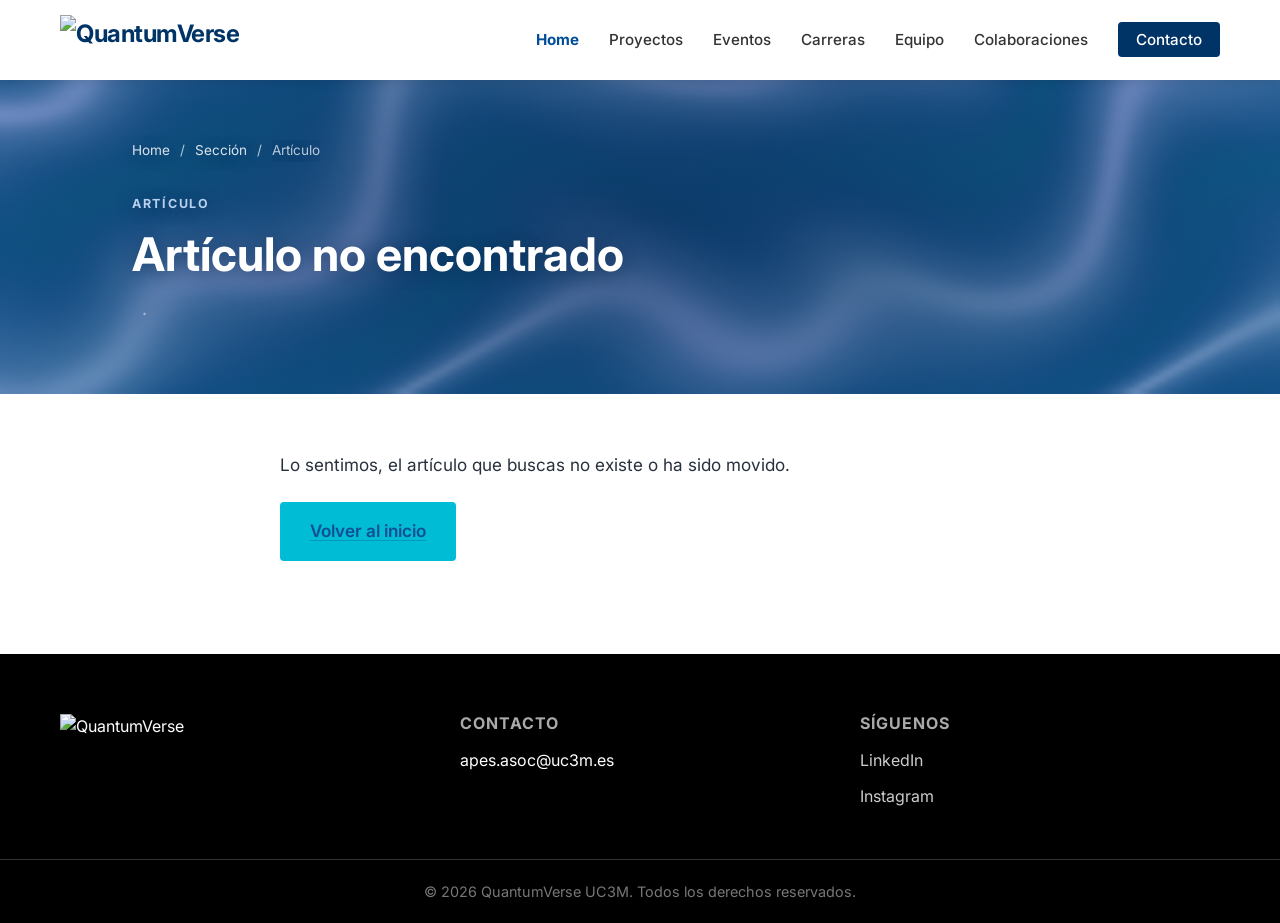
==== commit 2d6c70a9: "Artículos: el enlace «Volver a…» ya no sale en un recuadro negro El contenedor era un <footer> y her" ====
--- a/articulo.html
+++ b/articulo.html
@@ -74,9 +74,9 @@
 
         <article class="full-article">
           <div class="article-content" id="article-body"></div>
-          <footer class="article-footer" id="article-footer" hidden>
+          <div class="article-footer" id="article-footer" hidden>
             <a href="#" class="back-link" id="article-back">&larr; Volver</a>
-          </footer>
+          </div>
         </article>
       </div>
 
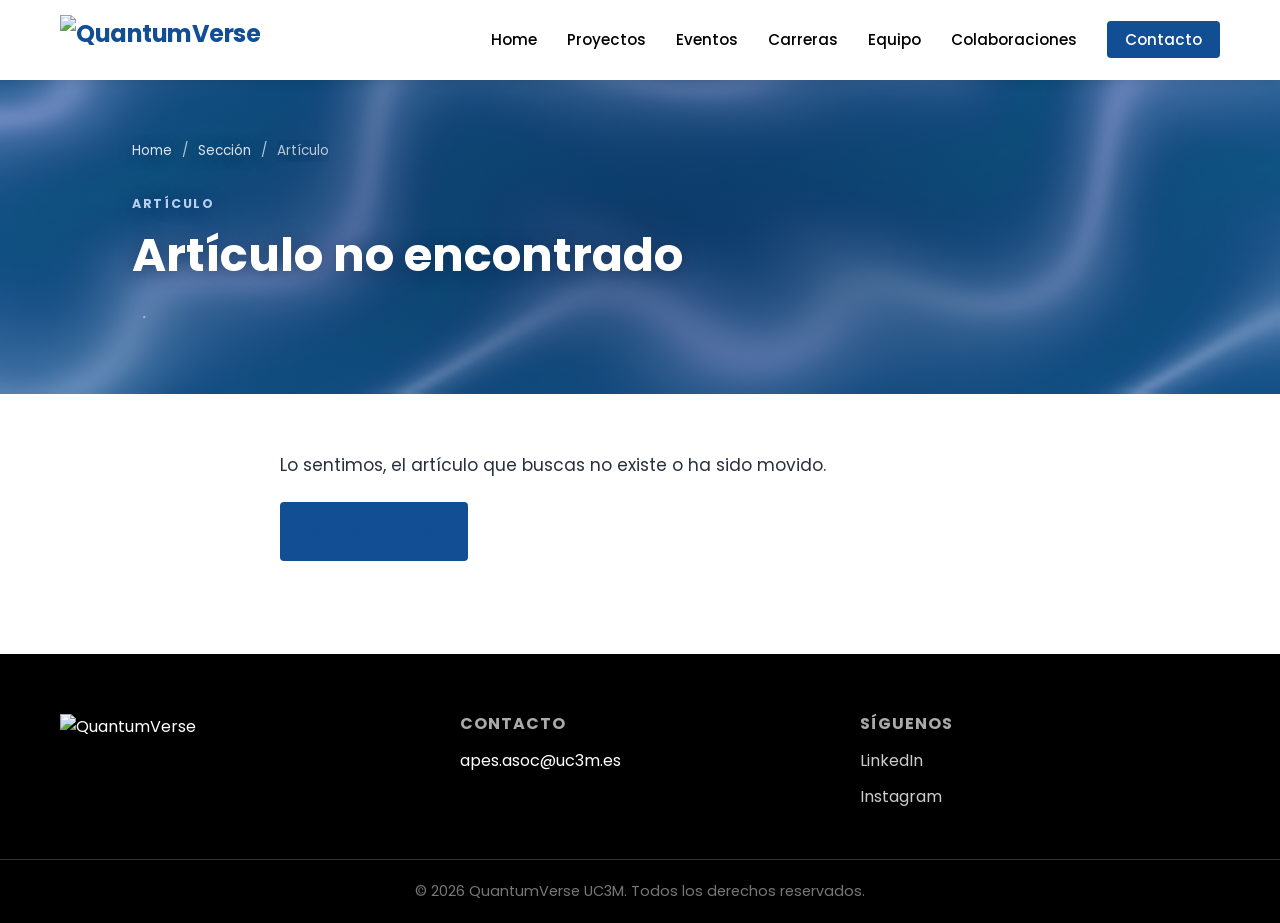
==== commit b7bd9c76: "Actualizaciones de la web" ====
--- a/articulo.html
+++ b/articulo.html
@@ -13,7 +13,7 @@
     <link rel="preconnect" href="https://fonts.googleapis.com" />
     <link rel="preconnect" href="https://fonts.gstatic.com" crossorigin />
     <link
-      href="https://fonts.googleapis.com/css2?family=Inter:wght@300;400;500;600;700&display=swap"
+      href="https://fonts.googleapis.com/css2?family=Playfair+Display:wght@400;500;600;700&family=Poppins:wght@300;400;500;600;700&display=swap"
       rel="stylesheet"
     />
   </head>
@@ -25,11 +25,11 @@
         <a href="index.html" class="logo">
           <img src="img/logos/logo_grande_blanco.webp" alt="QuantumVerse" style="height: 50px; width: auto; display: block;">
         </a>
-        <button type="button" class="nav-toggle" aria-label="Abrir menú">
+        <button type="button" class="nav-toggle" aria-label="Abrir menú" aria-controls="nav-menu" aria-expanded="false">
           <span class="hamburger"></span>
         </button>
-        <ul class="nav-menu">
-          <li><a href="index.html" class="nav-link active">Home</a></li>
+        <ul class="nav-menu" id="nav-menu">
+          <li><a href="index.html" class="nav-link">Home</a></li>
           <li><a href="proyectos.html" class="nav-link">Proyectos</a></li>
           <li><a href="eventos.html" class="nav-link">Eventos</a></li>
           <li><a href="carreras.html" class="nav-link">Carreras</a></li>
--- a/style.css
+++ b/style.css
@@ -3,12 +3,12 @@
    ========================================= */
 
 :root {
-    --primary-color: #003366;
-    --primary-light: #004d99;
-    --secondary-color: #6c757d;
-    --accent-color: #00bcd4;
-
-    --text-color: #333333;
+    --primary-color: #124e94;
+    --primary-light: #6189b7;
+    --secondary-color: #39577f;
+    --accent-color: #124e94;
+
+    --text-color: #000000;
     --text-light: #f8f9fa;
 
     --bg-color: #ffffff;
@@ -16,7 +16,8 @@
 
     --border-color: #e0e0e0;
 
-    --font-main: 'Inter', sans-serif;
+    --font-main: 'Poppins', sans-serif;
+    --font-display: 'Playfair Display', serif;
     --container-width: 1200px;
 
     --box-shadow: 0 4px 6px rgba(0, 0, 0, 0.05);
@@ -58,6 +59,7 @@
 h2,
 h3,
 h4 {
+    font-family: var(--font-main);
     color: var(--primary-color);
     font-weight: 700;
     line-height: 1.2;
@@ -130,7 +132,7 @@
 }
 
 .btn-primary:hover {
-    background-color: #008ba3;
+    background-color: var(--secondary-color);
 }
 
 .btn-outline {
@@ -258,9 +260,11 @@
    ========================================= */
 
 .hero-section {
-    height: 100vh;
+    min-height: 100vh;
+    min-height: 100svh;
+    padding: 110px 0 100px;
     /* Fallback si no hay JS; el canvas de interferencia se pinta encima */
-    background: linear-gradient(135deg, #0c3e76 0%, #124e94 55%, #39577f 100%);
+    background: linear-gradient(135deg, #39577f 0%, #124e94 55%, #6189b7 100%);
 
     position: relative;
     overflow: hidden;
@@ -268,7 +272,7 @@
     align-items: center;
 
     color: #fff;
-    text-align: center;
+    text-align: left;
     margin-bottom: 0;
 }
 
@@ -282,16 +286,8 @@
 
     /* Viñeta suave: asienta el texto blanco sin tapar la textura */
     background:
-        radial-gradient(
-            ellipse 50% 38% at 50% 50%,
-            rgba(8, 40, 82, 0.5) 0%,
-            rgba(8, 40, 82, 0) 100%
-        ),
-        radial-gradient(
-            ellipse at center,
-            rgba(0, 0, 0, 0) 60%,
-            rgba(6, 30, 64, 0.45) 100%
-        );
+        linear-gradient(90deg, rgba(5, 26, 53, 0.88) 0%, rgba(5, 26, 53, 0.58) 48%, rgba(5, 26, 53, 0.12) 100%),
+        linear-gradient(0deg, rgba(5, 26, 53, 0.48) 0%, transparent 42%);
 
     z-index: 1;
     pointer-events: none;
@@ -310,84 +306,71 @@
 .hero-content {
     position: relative;
     z-index: 2;
-    max-width: 800px;
+    width: 100%;
+    max-width: var(--container-width);
+}
+
+.hero-kicker {
+    display: flex;
+    align-items: center;
+    gap: 12px;
+    margin-bottom: 24px;
+    color: rgba(255, 255, 255, 0.84);
+    font-size: 0.78rem;
+    font-weight: 600;
+    letter-spacing: 0.14em;
+    line-height: 1.6;
+    text-transform: uppercase;
+}
+
+.hero-kicker::before {
+    content: '';
+    width: 34px;
+    height: 2px;
+    flex: 0 0 auto;
+    background: #b7d0ee;
 }
 
 .hero-title {
-    font-size: 3.5rem;
-    margin-bottom: 20px;
+    display: flex;
+    flex-direction: column;
+    align-items: flex-start;
+    margin-bottom: 18px;
     color: #fff;
-    line-height: 1.1;
+    font-size: clamp(4rem, 9vw, 7rem);
+    letter-spacing: -0.05em;
+    line-height: 0.9;
+    text-wrap: balance;
+}
+
+.hero-title-main {
+    font-weight: 700;
+}
+
+.hero-title-accent {
+    padding-left: 0.35em;
+    color: #b7d0ee;
+    font-family: var(--font-display);
+    font-size: 0.9em;
+    font-style: italic;
+    font-weight: 500;
+    letter-spacing: -0.045em;
 }
 
 .hero-subtitle {
-    font-size: 1.2rem;
-    margin-bottom: 30px;
-    opacity: 0.9;
-    font-weight: 300;
+    max-width: 54ch;
+    margin-bottom: 34px;
+    color: rgba(255, 255, 255, 0.88);
+    font-size: clamp(1rem, 1.6vw, 1.2rem);
+    line-height: 1.75;
+    font-weight: 400;
 }
 
 .hero-buttons {
     display: flex;
-    gap: 20px;
-    justify-content: center;
-}
-
-/* --- Título "en superposición" ---------------------------------------
-   Dos copias fantasma desplazadas = dos estados. Al observarlo (hover o
-   scroll) --spread pasa de 1 a 0 y el título colapsa a un único estado. */
-
-@property --spread {
-    syntax: '<number>';
-    inherits: true;
-    initial-value: 1;
-}
-
-.quantum-title {
-    --spread: 1;
-    position: relative;
-    display: inline-block;
-    cursor: default;
-    transition: --spread 0.8s cubic-bezier(0.2, 0.8, 0.2, 1);
-}
-
-.quantum-title:hover,
-.quantum-title.collapsed {
-    --spread: 0;
-}
-
-.qt-main {
-    display: inline-block;
-    position: relative;
-    z-index: 1;
-}
-
-.qt-ghost {
-    position: absolute;
-    inset: 0;
-    pointer-events: none;
-    user-select: none;
-    opacity: calc(0.45 * var(--spread));
-}
-
-.qt-a {
-    color: var(--accent-color);
-    animation: qt-state-a 4.5s ease-in-out infinite alternate;
-}
-
-.qt-b {
-    color: #7fa8ff;
-    animation: qt-state-b 5.5s ease-in-out infinite alternate;
-}
-
-@keyframes qt-state-a {
-    from { translate: calc(-4px * var(--spread)) calc(-1px * var(--spread)); }
-    to   { translate: calc(-2px * var(--spread)) calc(1px * var(--spread)); }
-}
-
-@keyframes qt-state-b {
-    from { translate: calc(4px * var(--spread)) calc(1px * var(--spread)); }
-    to   { translate: calc(2px * var(--spread)) calc(-1px * var(--spread)); }
+    flex-wrap: wrap;
+    gap: 14px;
+    justify-content: flex-start;
 }
 
 /* --- Botones del hero: uno relleno, otro solo borde ------------------ */
@@ -398,16 +381,17 @@
     justify-content: center;
     gap: 10px;
     min-width: 190px;
+    min-height: 52px;
     padding: 14px 30px;
-    border-radius: 999px;
+    border-radius: 3px;
     letter-spacing: 0.01em;
 }
 
 .hero-buttons .btn-primary {
     background-color: var(--accent-color);
     border-color: var(--accent-color);
-    color: #001428;
-    box-shadow: 0 8px 24px rgba(0, 188, 212, 0.35);
+    color: #fff;
+    box-shadow: 0 8px 24px rgba(18, 78, 148, 0.35);
 }
 
 .hero-buttons .btn-primary span {
@@ -415,9 +399,9 @@
 }
 
 .hero-buttons .btn-primary:hover {
-    background-color: #2fd3e8;
-    border-color: #2fd3e8;
-    box-shadow: 0 10px 30px rgba(0, 188, 212, 0.5);
+    background-color: var(--secondary-color);
+    border-color: var(--secondary-color);
+    box-shadow: 0 10px 30px rgba(18, 78, 148, 0.5);
     transform: translateY(-2px);
 }
 
@@ -500,7 +484,9 @@
 }
 
 #quienes-somos,
-#eventos {
+#eventos,
+#pasados,
+#unete {
     scroll-margin-top: 80px;
 }
 
@@ -511,14 +497,9 @@
 }
 
 @media (prefers-reduced-motion: reduce) {
-    .qt-a,
-    .qt-b,
     .scroll-wheel {
         animation: none;
     }
-
-    .qt-a { translate: calc(-3px * var(--spread)) 0; }
-    .qt-b { translate: calc(3px * var(--spread)) 0; }
 }
 
 
@@ -529,7 +510,7 @@
 .eyebrow {
     display: inline-block;
     margin-bottom: 14px;
-    color: #00838f;
+    color: var(--primary-color);
     font-size: 0.78rem;
     font-weight: 700;
     letter-spacing: 0.14em;
@@ -544,9 +525,10 @@
 }
 
 .about-text h2 {
-    font-size: clamp(1.7rem, 3vw, 2.3rem);
+    font-size: clamp(2rem, 4vw, 3rem);
     margin-bottom: 20px;
     text-wrap: balance;
+    letter-spacing: -0.045em;
 }
 
 .about-text p {
@@ -558,22 +540,23 @@
 
 .stats {
     display: grid;
+    grid-template-columns: repeat(3, minmax(0, 1fr));
     gap: 14px;
 }
 
 .stat {
     display: flex;
     flex-direction: column-reverse;
+    justify-content: flex-end;
     gap: 2px;
-    padding: 18px 24px;
-    border-left: 3px solid var(--accent-color);
-    background-color: var(--bg-light);
-    border-radius: 0 10px 10px 0;
+    padding: 16px 14px;
+    border-top: 2px solid var(--accent-color);
+    background-color: transparent;
 }
 
 .stat dd {
     color: var(--primary-color);
-    font-size: 2.6rem;
+    font-size: clamp(2rem, 3.4vw, 2.8rem);
     font-weight: 700;
     line-height: 1.1;
     font-variant-numeric: tabular-nums;
@@ -581,9 +564,9 @@
 
 .stat dt {
     color: var(--secondary-color);
-    font-size: 0.85rem;
+    font-size: 0.72rem;
     font-weight: 600;
-    letter-spacing: 0.06em;
+    letter-spacing: 0.08em;
     text-transform: uppercase;
 }
 
@@ -600,15 +583,15 @@
 
 .featured-card {
     background-color: #fff;
-    border: 1px solid var(--border-color);
-    border-radius: 12px;
+    border: 0;
+    border-radius: 3px;
     overflow: hidden;
     transition: transform 0.3s ease, box-shadow 0.3s ease;
 }
 
 .featured-card:hover {
     transform: translateY(-4px);
-    box-shadow: 0 14px 30px rgba(0, 51, 102, 0.12);
+    box-shadow: 0 18px 36px rgba(18, 78, 148, 0.14);
 }
 
 .featured-link {
@@ -677,7 +660,7 @@
 
 .featured-body .area {
     margin-bottom: 8px;
-    color: #00838f;
+    color: var(--primary-color);
     font-size: 0.75rem;
     font-weight: 700;
     letter-spacing: 0.1em;
@@ -723,8 +706,10 @@
     max-width: 640px;
     margin: 0 auto;
     padding: 36px 32px;
-    border: 1px dashed #b8c7d9;
-    border-radius: 12px;
+    border: 0;
+    border-left: 4px solid var(--primary-color);
+    border-radius: 2px;
+    background: linear-gradient(115deg, #edf4fc 0%, #f8fafd 100%);
     text-align: center;
     color: #4a5563;
 }
@@ -756,8 +741,9 @@
 
 .partners-strip {
     padding: 36px 0 44px;
-    border-top: 1px solid var(--border-color);
-    background-color: #fff;
+    border-top: 1px solid #dce6f2;
+    border-bottom: 1px solid #dce6f2;
+    background-color: #f7f9fc;
 }
 
 .partners-title {
@@ -797,9 +783,7 @@
     height: 30px;
     width: auto;
     max-width: none;
-    filter: grayscale(1);
-    opacity: 0.6;
-    mix-blend-mode: multiply;
+    opacity: 0.78;
     transition: filter 0.3s ease, opacity 0.3s ease;
 }
 
@@ -808,8 +792,24 @@
 }
 
 .partner-logo:hover {
-    filter: none;
     opacity: 1;
+}
+
+#proyectos-destacados .section-header,
+#eventos .section-header {
+    margin-bottom: 36px;
+    text-align: left;
+}
+
+#proyectos-destacados .section-header h2,
+#eventos .section-header h2 {
+    font-size: clamp(2rem, 4vw, 3rem);
+    letter-spacing: -0.045em;
+}
+
+#proyectos-destacados .section-header p,
+#eventos .section-header p {
+    max-width: 52ch;
 }
 
 @keyframes marquee {
@@ -895,7 +895,9 @@
 }
 
 .page-header p {
+    font-family: var(--font-display);
     font-size: 1.2rem;
+    font-style: italic;
     opacity: 0.9;
 }
 
@@ -904,7 +906,7 @@
 .page-header--texture {
     position: relative;
     overflow: hidden;
-    background: linear-gradient(135deg, #0c3e76 0%, #124e94 55%, #39577f 100%);
+    background: linear-gradient(135deg, #39577f 0%, #124e94 55%, #6189b7 100%);
     padding: 150px 0 80px;
 }
 
@@ -1065,7 +1067,7 @@
     background:
         radial-gradient(120% 60% at 20% 15%, rgba(183, 208, 238, 0.35), transparent 60%),
         radial-gradient(90% 50% at 85% 90%, rgba(97, 137, 183, 0.5), transparent 65%),
-        linear-gradient(160deg, #255c91 0%, #124e94 50%, #0c3e76 100%);
+        linear-gradient(160deg, #6189b7 0%, #124e94 50%, #39577f 100%);
 }
 
 .tl-play {
@@ -1624,7 +1626,7 @@
     background:
         radial-gradient(120% 60% at 20% 15%, rgba(183, 208, 238, 0.35), transparent 60%),
         radial-gradient(90% 50% at 85% 90%, rgba(97, 137, 183, 0.5), transparent 65%),
-        linear-gradient(160deg, #255c91 0%, #124e94 50%, #0c3e76 100%);
+        linear-gradient(160deg, #6189b7 0%, #124e94 50%, #39577f 100%);
 }
 
 @media (max-width: 1000px) {
@@ -1696,7 +1698,7 @@
 
 .tag-active-home {
     display: inline-block;
-    background-color: rgba(0, 188, 212, 0.12);
+    background-color: rgba(18, 78, 148, 0.12);
     color: var(--primary-color);
     border-radius: 999px;
     padding: 6px 14px;
@@ -2065,6 +2067,33 @@
     padding: 40px 0;
 }
 
+.join-callout {
+    display: flex;
+    align-items: center;
+    justify-content: space-between;
+    gap: 28px;
+    margin: 0 0 60px;
+    padding: 32px;
+    border: 1px solid var(--border-color);
+    border-left: 4px solid var(--primary-color);
+    border-radius: 12px;
+    background: var(--bg-light);
+}
+
+.join-callout h2 {
+    max-width: 32ch;
+    margin-bottom: 10px;
+    font-size: clamp(1.35rem, 2.5vw, 1.8rem);
+}
+
+.join-callout p {
+    color: var(--secondary-color);
+}
+
+.join-callout .btn {
+    flex: 0 0 auto;
+}
+
 .team-member {
     background-color: #ffffff;
     border-radius: 12px;
@@ -2107,7 +2136,7 @@
 }
 
 .team-member .role {
-    color: #00bcd4;
+    color: var(--primary-color);
     font-weight: 600;
 
     margin-bottom: 15px;
@@ -2210,7 +2239,7 @@
 
 .social-links a:hover {
     opacity: 1;
-    color: var(--accent-color);
+    color: #b7d0ee;
 }
 
 .footer-bottom {
@@ -2241,6 +2270,18 @@
 
 .delay-2 {
     animation-delay: 0.4s;
+}
+
+.delay-3 {
+    animation-delay: 0.6s;
+}
+
+@media (prefers-reduced-motion: reduce) {
+    .fade-in {
+        opacity: 1;
+        transform: none;
+        animation: none;
+    }
 }
 
 @keyframes fadeIn {
@@ -2256,17 +2297,24 @@
    ========================================= */
 
 @media (max-width: 768px) {
+    .join-callout {
+        align-items: flex-start;
+        flex-direction: column;
+        padding: 24px;
+    }
+
     .nav-menu {
         position: fixed;
-        top: 70px;
+        top: 80px;
         left: 0;
 
         width: 100%;
-        min-height: calc(100vh - 70px);
+        min-height: calc(100vh - 80px);
 
         background-color: #fff;
         flex-direction: column;
         justify-content: flex-start;
+        gap: 20px;
 
         padding: 20px;
         box-shadow: 0 4px 6px rgba(0, 0, 0, 0.1);
@@ -2292,11 +2340,12 @@
     }
 
     .hero-title {
-        font-size: 2.5rem;
+        font-size: clamp(3.5rem, 16vw, 5rem);
     }
 
     .hero-buttons {
         flex-direction: column;
+        align-items: flex-start;
     }
 
     .page-header h1 {
@@ -2315,4 +2364,14 @@
     .team-member h3 {
         white-space: normal;
     }
+}
+
+@media (max-width: 600px) {
+    .collab-logos {
+        grid-template-columns: minmax(0, 1fr);
+    }
+
+    .collab-logo-wrap {
+        min-height: 140px;
+    }
 }
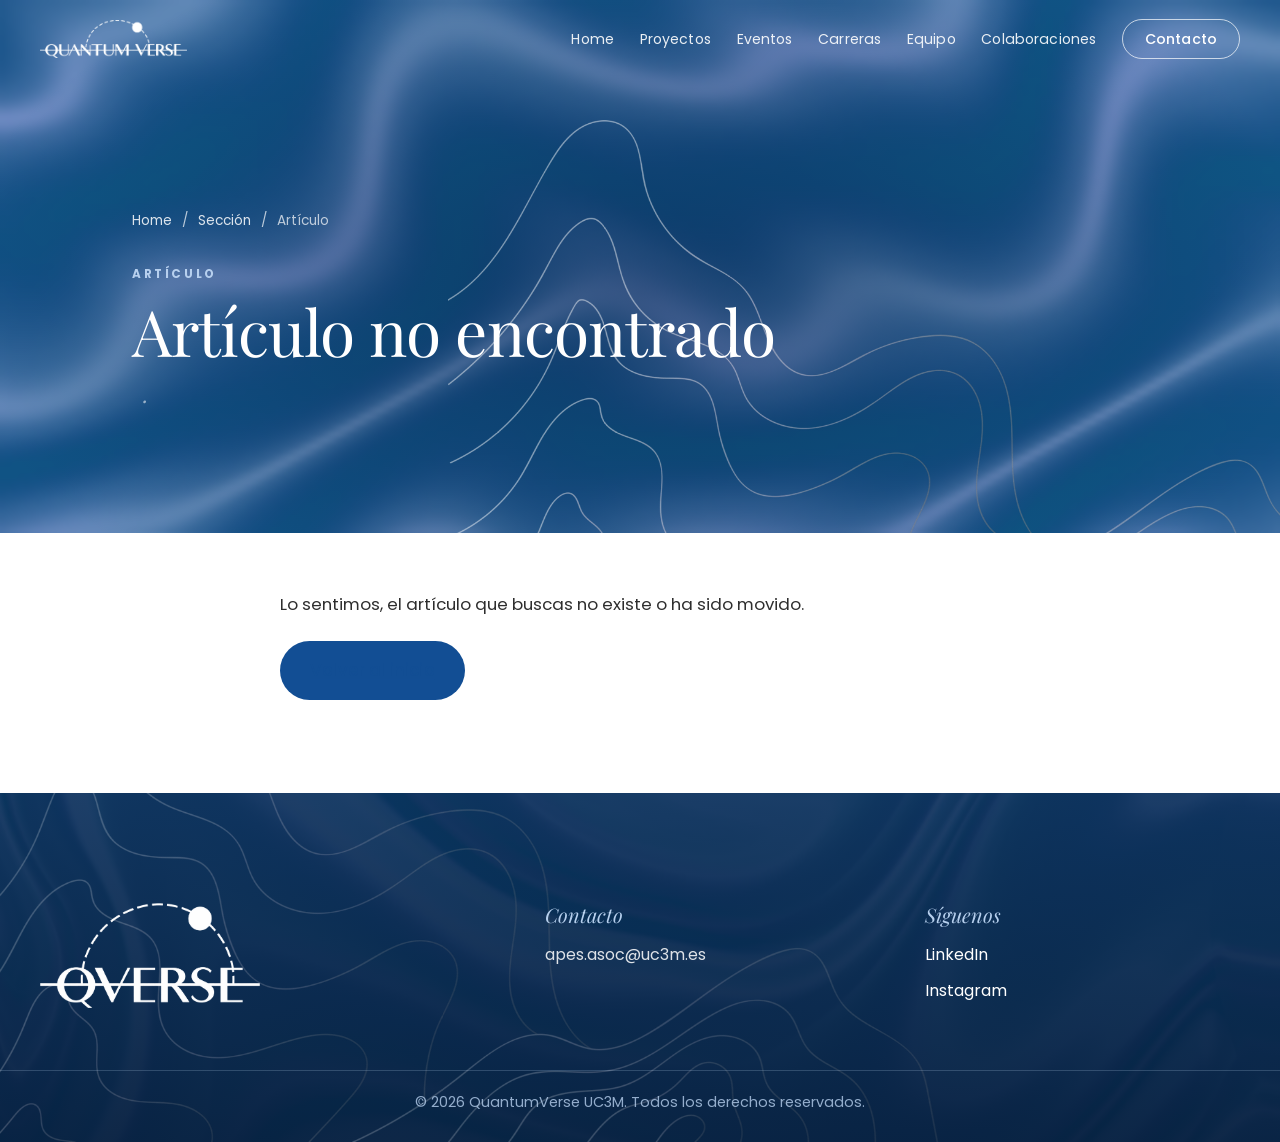
==== commit b4a671d6: "Rediseño siguiendo el manual de marca: capa qverse.css/qverse.js - Logos, paleta, tipografías (Playf" ====
--- a/articulo.html
+++ b/articulo.html
@@ -10,10 +10,11 @@
       content="Descripción breve del artículo para SEO."
     />
     <link rel="stylesheet" href="style.css" />
+    <link rel="stylesheet" href="qverse.css" />
     <link rel="preconnect" href="https://fonts.googleapis.com" />
     <link rel="preconnect" href="https://fonts.gstatic.com" crossorigin />
     <link
-      href="https://fonts.googleapis.com/css2?family=Playfair+Display:wght@400;500;600;700&family=Poppins:wght@300;400;500;600;700&display=swap"
+      href="https://fonts.googleapis.com/css2?family=Poppins:wght@300;400;500;600;700&family=Playfair+Display:ital,wght@0,400;0,600;1,400;1,500&display=swap"
       rel="stylesheet"
     />
   </head>
@@ -23,13 +24,14 @@
     <nav class="navbar">
       <div class="container nav-container">
         <a href="index.html" class="logo">
-          <img src="img/logos/logo_grande_blanco.webp" alt="QuantumVerse" style="height: 50px; width: auto; display: block;">
+          <img class="logo-on-dark" src="img/brand/logo-largo-blanco.webp" alt="QuantumVerse" width="700" height="181">
+          <img class="logo-on-light" src="img/brand/logo-largo-azul.webp" alt="" aria-hidden="true" width="700" height="181">
         </a>
-        <button type="button" class="nav-toggle" aria-label="Abrir menú" aria-controls="nav-menu" aria-expanded="false">
+        <button type="button" class="nav-toggle" aria-label="Abrir menú">
           <span class="hamburger"></span>
         </button>
-        <ul class="nav-menu" id="nav-menu">
-          <li><a href="index.html" class="nav-link">Home</a></li>
+        <ul class="nav-menu">
+          <li><a href="index.html" class="nav-link active">Home</a></li>
           <li><a href="proyectos.html" class="nav-link">Proyectos</a></li>
           <li><a href="eventos.html" class="nav-link">Eventos</a></li>
           <li><a href="carreras.html" class="nav-link">Carreras</a></li>
@@ -96,7 +98,7 @@
       <!-- (Same footer content) -->
       <div class="container footer-content">
         <div class="footer-col">
-          <img src="img/logos/logo_pequeno_negro.webp" alt="QuantumVerse" style="height: 80px; margin-bottom: 15px;">
+          <img src="img/brand/logo-principal-blanco.webp" alt="QuantumVerse" width="633" height="301">
           <p>
           </p>
         </div>
@@ -124,5 +126,6 @@
     <script src="articulos_java/eventos.js"></script>
     <script src="script.js"></script>
     <script src="hero-texture.js"></script>
+  <script src="qverse.js"></script>
   </body>
 </html>
--- a/qverse.css
+++ b/qverse.css
@@ -0,0 +1,1400 @@
+/* =========================================================================
+   QVERSE · CAPA DE DISEÑO (manual de marca)
+   Se carga después de style.css y lo refina sin tocar la estructura.
+
+   Manual de marca:
+   · Paleta     #124e94 (primario) · #000 · #39577f · #6189b7 · #b7d0ee · #fff
+   · Títulos    Playfair Display (cursiva, secundaria) + Poppins (principal),
+                con ligero solapamiento y eco en negro
+   · Cuerpo     Poppins
+   · Gráficos   figuras abstractas de líneas (contornos / ondas), bajo el texto
+   · Texturas   holográficas, discretas
+   · Logo       versión oscura sobre fondos claros, clara sobre oscuros
+   ========================================================================= */
+
+:root {
+    /* Paleta oficial */
+    --qv-blue: #124e94;
+    --qv-ink: #000000;
+    --qv-slate: #39577f;
+    --qv-sky: #6189b7;
+    --qv-mist: #b7d0ee;
+    --qv-white: #ffffff;
+
+    /* Matices dentro de la misma gama cromática (permitido por el manual) */
+    --qv-deep: #0a2f5c;
+    --qv-paper: #f3f7fc;
+    --qv-line: #dbe6f3;
+
+    --font-main: 'Poppins', system-ui, -apple-system, 'Segoe UI', sans-serif;
+    --font-display: 'Playfair Display', Georgia, 'Times New Roman', serif;
+
+    --ease: cubic-bezier(0.22, 0.7, 0.2, 1);
+
+    /* Se reasignan las variables de style.css: todo hereda la marca */
+    --primary-color: var(--qv-blue);
+    --primary-light: var(--qv-slate);
+    --accent-color: var(--qv-sky);
+    --secondary-color: var(--qv-slate);
+    --text-color: #0b1626;
+    --bg-light: var(--qv-paper);
+    --border-color: var(--qv-line);
+    --container-width: 1240px;
+}
+
+::selection {
+    background: var(--qv-blue);
+    color: #fff;
+}
+
+html {
+    scroll-padding-top: 90px;
+}
+
+body {
+    font-family: var(--font-main);
+    color: var(--text-color);
+    -webkit-font-smoothing: antialiased;
+    text-rendering: optimizeLegibility;
+}
+
+h1, h2, h3, h4 {
+    font-family: var(--font-main);
+    color: var(--qv-blue);
+    letter-spacing: -0.015em;
+}
+
+p {
+    color: rgba(0, 0, 0, 0.78);
+}
+
+/* ---- Barra de progreso de lectura ------------------------------------ */
+
+.qv-progress {
+    position: fixed;
+    inset: 0 0 auto 0;
+    height: 3px;
+    z-index: 1100;
+    background: linear-gradient(90deg, var(--qv-sky), var(--qv-blue));
+    transform-origin: 0 50%;
+    transform: scaleX(var(--progress, 0));
+    pointer-events: none;
+}
+
+/* ---- Títulos de marca: Playfair (secundaria) + Poppins (principal) ----- */
+
+.t-sec {
+    font-family: var(--font-display);
+    font-style: italic;
+    font-weight: 400;
+    letter-spacing: -0.01em;
+    color: var(--qv-sky);
+}
+
+.t-key {
+    font-family: var(--font-main);
+    font-weight: 700;
+    letter-spacing: -0.03em;
+    color: var(--qv-blue);
+    /* Eco en negro de la tipografía principal (manual de marca) */
+    text-shadow: 0.028em 0.028em 0 rgba(0, 0, 0, 0.16);
+}
+
+.on-dark .t-sec,
+.page-header .t-sec {
+    color: var(--qv-mist);
+}
+
+.on-dark .t-key,
+.page-header .t-key {
+    color: #fff;
+    text-shadow: 0.032em 0.032em 0 rgba(0, 0, 0, 0.45);
+}
+
+.section-header h2,
+.section-title h2,
+.about-text h2,
+.join-content h2,
+.recruitment-intro h2 {
+    font-size: clamp(2.1rem, 4.2vw, 3.4rem);
+    line-height: 1.12;
+    font-weight: 400;
+    text-wrap: balance;
+}
+
+.about-text h2 {
+    font-size: clamp(1.9rem, 3.4vw, 2.8rem);
+}
+
+.section-title h2 {
+    font-size: clamp(1.8rem, 3vw, 2.5rem);
+}
+
+.eyebrow {
+    color: var(--qv-sky);
+    font-family: var(--font-main);
+    font-size: 0.74rem;
+    letter-spacing: 0.22em;
+}
+
+.eyebrow--light {
+    color: var(--qv-mist);
+}
+
+/* ---- Estructura y ritmo ------------------------------------------------ */
+
+.section {
+    position: relative;
+    padding: clamp(80px, 11vw, 150px) 0;
+    overflow: clip;
+}
+
+.page-section {
+    padding: clamp(48px, 7vw, 90px) 0;
+}
+
+.bg-light {
+    background-color: var(--qv-paper);
+}
+
+.section > .container {
+    position: relative;
+    z-index: 1;
+}
+
+.section-header {
+    margin-bottom: clamp(36px, 5vw, 64px);
+}
+
+.section-header p {
+    color: var(--qv-slate);
+    font-family: var(--font-display);
+    font-style: italic;
+    font-size: 1.2rem;
+}
+
+/* Trazo bajo los títulos que se dibuja al entrar en pantalla */
+.section-header h2::after,
+.section-title h2::after {
+    content: '';
+    display: block;
+    width: 72px;
+    height: 2px;
+    margin: 20px auto 0;
+    background: linear-gradient(90deg, var(--qv-blue), var(--qv-sky));
+    transform-origin: 50% 50%;
+    transition: transform 0.9s var(--ease) 0.25s;
+}
+
+.section-title h2::after {
+    margin-left: 0;
+    transform-origin: 0 50%;
+}
+
+.qv-js .section-header h2::after,
+.qv-js .section-title h2::after {
+    transform: scaleX(0);
+}
+
+.qv-js .section-header.is-in h2::after,
+.qv-js .section-title.is-in h2::after {
+    transform: scaleX(1);
+}
+
+.divider {
+    display: none;
+}
+
+/* ---- Decoración de marca: figuras de líneas con parallax ------------- */
+
+.about-section::after,
+.bg-light::after {
+    content: '';
+    position: absolute;
+    pointer-events: none;
+    z-index: 0;
+    background-repeat: no-repeat;
+    background-size: contain;
+    opacity: 0.4;
+    will-change: transform;
+}
+
+.about-section::after {
+    right: -12%;
+    top: -14%;
+    width: min(42vw, 560px);
+    aspect-ratio: 1100 / 1152;
+    background-image: url('img/brand/ondas-claro.webp');
+    transform: translate3d(0, calc(var(--sp, 0) * -70px), 0) rotate(calc(var(--sp, 0) * 4deg));
+}
+
+.bg-light::after {
+    left: -8%;
+    bottom: -6%;
+    width: min(70vw, 900px);
+    aspect-ratio: 1500 / 904;
+    background-image: url('img/brand/contornos-claro.webp');
+    transform: translate3d(calc(var(--sp, 0) * 50px), calc(var(--sp, 0) * -40px), 0);
+}
+
+/* ---- Botones ----------------------------------------------------------- */
+
+.btn {
+    border-radius: 999px;
+    font-family: var(--font-main);
+    font-weight: 500;
+    letter-spacing: 0.01em;
+    transition: transform 0.35s var(--ease), background-color 0.3s ease, color 0.3s ease, border-color 0.3s ease, box-shadow 0.3s ease;
+}
+
+.btn-primary {
+    background-color: var(--qv-blue);
+    color: #fff;
+}
+
+.btn-primary:hover {
+    background-color: var(--qv-slate);
+}
+
+.btn-outline-dark {
+    border-width: 1.5px;
+    border-color: var(--qv-blue);
+    color: var(--qv-blue);
+}
+
+.btn-outline-dark:hover {
+    background-color: var(--qv-blue);
+    color: #fff;
+    transform: translateY(-2px);
+}
+
+.read-more {
+    position: relative;
+    color: var(--qv-blue);
+    font-weight: 500;
+}
+
+/* ---- Barra de navegación ------------------------------------------------ */
+
+.navbar {
+    background: transparent;
+    box-shadow: none;
+    backdrop-filter: none;
+    -webkit-backdrop-filter: none;
+    padding: 20px 0;
+    transition: padding 0.4s var(--ease), transform 0.4s var(--ease);
+}
+
+/* El fondo va en un pseudo-elemento: así el desenfoque no crea un bloque
+   contenedor que rompa el menú móvil (position: fixed). */
+.navbar::before {
+    content: '';
+    position: absolute;
+    inset: 0;
+    background: rgba(255, 255, 255, 0.82);
+    -webkit-backdrop-filter: saturate(1.5) blur(16px);
+    backdrop-filter: saturate(1.5) blur(16px);
+    box-shadow: 0 1px 0 rgba(18, 78, 148, 0.12), 0 12px 30px -18px rgba(10, 47, 92, 0.35);
+    opacity: 0;
+    transition: opacity 0.4s ease;
+    pointer-events: none;
+}
+
+.navbar.is-scrolled {
+    padding: 10px 0;
+}
+
+.navbar.is-scrolled::before {
+    opacity: 1;
+}
+
+.nav-container {
+    position: relative;
+    gap: 24px;
+}
+
+.logo {
+    position: relative;
+    z-index: 1002;
+    display: block;
+    flex: none;
+}
+
+.logo img {
+    height: 38px;
+    width: auto;
+    display: block;
+    transition: height 0.4s var(--ease);
+}
+
+.navbar.is-scrolled .logo img {
+    height: 32px;
+}
+
+.logo .logo-on-light {
+    display: none;
+}
+
+.navbar.is-scrolled .logo-on-dark {
+    display: none;
+}
+
+.navbar.is-scrolled .logo-on-light {
+    display: block;
+}
+
+.nav-menu {
+    gap: clamp(14px, 2vw, 30px);
+}
+
+.nav-link {
+    position: relative;
+    padding: 6px 0;
+    color: rgba(255, 255, 255, 0.9);
+    font-size: 0.88rem;
+    font-weight: 400;
+    letter-spacing: 0.01em;
+}
+
+.nav-link::after {
+    content: '';
+    position: absolute;
+    left: 0;
+    right: 0;
+    bottom: 0;
+    height: 1.5px;
+    background: currentColor;
+    transform: scaleX(0);
+    transform-origin: 100% 50%;
+    transition: transform 0.4s var(--ease);
+}
+
+.nav-link:hover::after,
+.nav-link.active::after {
+    transform: scaleX(1);
+    transform-origin: 0 50%;
+}
+
+.nav-link:hover,
+.nav-link.active {
+    color: #fff;
+    font-weight: 400;
+}
+
+.navbar.is-scrolled .nav-link {
+    color: var(--qv-slate);
+}
+
+.navbar.is-scrolled .nav-link:hover,
+.navbar.is-scrolled .nav-link.active {
+    color: var(--qv-blue);
+}
+
+.nav-link.button-primary {
+    padding: 9px 22px;
+    border-radius: 999px;
+    border: 1.5px solid rgba(255, 255, 255, 0.7);
+    background: transparent;
+    color: #fff;
+    font-weight: 500;
+}
+
+.nav-link.button-primary::after {
+    display: none;
+}
+
+.nav-link.button-primary:hover {
+    background: #fff;
+    color: var(--qv-blue);
+}
+
+.navbar.is-scrolled .nav-link.button-primary {
+    background: var(--qv-blue);
+    border-color: var(--qv-blue);
+    color: #fff;
+}
+
+.navbar.is-scrolled .nav-link.button-primary:hover {
+    background: var(--qv-slate);
+    border-color: var(--qv-slate);
+    color: #fff;
+}
+
+.hamburger,
+.hamburger::before,
+.hamburger::after {
+    height: 2px;
+    border-radius: 2px;
+    background-color: #fff;
+    transition: transform 0.35s var(--ease), background-color 0.3s ease, top 0.3s ease, bottom 0.3s ease;
+}
+
+.navbar.is-scrolled .hamburger,
+.navbar.is-scrolled .hamburger::before,
+.navbar.is-scrolled .hamburger::after {
+    background-color: var(--qv-blue);
+}
+
+/* ---- Hero ---------------------------------------------------------------- */
+
+.hero-section {
+    min-height: 640px;
+    background: radial-gradient(120% 90% at 20% 10%, #1a62b4 0%, var(--qv-blue) 45%, var(--qv-deep) 100%);
+}
+
+.hero-section::before,
+.hero-section::after {
+    content: '';
+    position: absolute;
+    z-index: 1;
+    pointer-events: none;
+    background-repeat: no-repeat;
+    background-size: contain;
+    will-change: transform;
+}
+
+.hero-section::before {
+    left: -8%;
+    bottom: -4%;
+    width: min(78vw, 1100px);
+    aspect-ratio: 1500 / 904;
+    background-image: url('img/brand/contornos-oscuro.webp');
+    opacity: 0.5;
+    transform: translate3d(calc(var(--hp, 0) * -60px), calc(var(--hp, 0) * -110px), 0);
+}
+
+.hero-section::after {
+    right: -7%;
+    top: 4%;
+    width: min(50vw, 720px);
+    aspect-ratio: 1100 / 1152;
+    background-image: url('img/brand/ondas-oscuro.webp');
+    opacity: 0.55;
+    transform: translate3d(calc(var(--hp, 0) * 70px), calc(var(--hp, 0) * -150px), 0) rotate(calc(var(--hp, 0) * 8deg));
+}
+
+.hero-content {
+    max-width: 980px;
+    transform: translate3d(0, calc(var(--hp, 0) * -70px), 0);
+    opacity: calc(1 - var(--hp, 0) * 1.25);
+    will-change: transform, opacity;
+}
+
+.hero-title {
+    margin-bottom: 26px;
+    font-size: clamp(3.2rem, 10.5vw, 8.4rem);
+    line-height: 0.92;
+    letter-spacing: -0.03em;
+}
+
+.quantum-title {
+    display: inline-block;
+}
+
+.hero-title .t-sec,
+.hero-title .t-key {
+    display: block;
+}
+
+.hero-title .t-sec {
+    color: var(--qv-mist);
+    font-size: 0.62em;
+    margin-bottom: -0.16em;
+    padding-right: 1.6em;
+}
+
+.hero-title .t-key {
+    color: #fff;
+    text-transform: uppercase;
+    letter-spacing: -0.02em;
+    text-shadow: 0.03em 0.03em 0 rgba(0, 0, 0, 0.42);
+}
+
+/* Las copias del efecto de superposición no llevan eco */
+.hero-title .qt-ghost .t-key,
+.hero-title .qt-ghost .t-sec {
+    text-shadow: none;
+}
+
+.hero-subtitle {
+    font-family: var(--font-display);
+    font-style: italic;
+    font-weight: 400;
+    font-size: clamp(1.05rem, 1.7vw, 1.45rem);
+    color: rgba(255, 255, 255, 0.92);
+    opacity: 1;
+}
+
+.hero-buttons .btn-primary {
+    background-color: #fff;
+    border-color: #fff;
+    color: var(--qv-blue);
+    box-shadow: 0 12px 30px -10px rgba(0, 0, 0, 0.45);
+}
+
+.hero-buttons .btn-primary:hover {
+    background-color: var(--qv-mist);
+    border-color: var(--qv-mist);
+    box-shadow: 0 16px 34px -10px rgba(0, 0, 0, 0.5);
+}
+
+.hero-buttons .btn {
+    font-weight: 500;
+}
+
+/* ---- Quiénes somos ------------------------------------------------------- */
+
+.about-grid {
+    gap: clamp(36px, 6vw, 96px);
+}
+
+.about-text p {
+    color: rgba(0, 0, 0, 0.8);
+    font-size: 1.08rem;
+    line-height: 1.8;
+}
+
+/* Texto que se ilumina palabra a palabra con el scroll */
+.qv-words .w {
+    color: rgba(18, 78, 148, 0.28);
+    transition: color 0.45s ease;
+}
+
+.qv-words .w.is-lit {
+    color: rgba(0, 0, 0, 0.82);
+}
+
+.stats {
+    gap: 16px;
+}
+
+.stat {
+    position: relative;
+    overflow: hidden;
+    padding: 22px 28px;
+    border: 1px solid var(--qv-line);
+    border-left: 1px solid var(--qv-line);
+    border-radius: 20px;
+    background: rgba(255, 255, 255, 0.78);
+    -webkit-backdrop-filter: blur(10px);
+    backdrop-filter: blur(10px);
+    box-shadow: 0 18px 40px -26px rgba(10, 47, 92, 0.4);
+    transition: transform 0.45s var(--ease), box-shadow 0.45s var(--ease), border-color 0.3s ease;
+}
+
+.stat::before {
+    content: '';
+    position: absolute;
+    left: 0;
+    top: 22px;
+    bottom: 22px;
+    width: 3px;
+    border-radius: 0 3px 3px 0;
+    background: linear-gradient(var(--qv-blue), var(--qv-sky));
+}
+
+.stat:hover {
+    transform: translateX(6px);
+    border-color: var(--qv-mist);
+    box-shadow: 0 24px 46px -24px rgba(10, 47, 92, 0.5);
+}
+
+.stat dd {
+    font-family: var(--font-main);
+    font-size: clamp(2.6rem, 4vw, 3.6rem);
+    font-weight: 600;
+    letter-spacing: -0.04em;
+}
+
+.stat dt {
+    color: var(--qv-slate);
+    font-family: var(--font-display);
+    font-style: italic;
+    font-size: 1.05rem;
+    font-weight: 400;
+    letter-spacing: 0;
+    text-transform: none;
+}
+
+/* ---- Tarjetas (proyectos destacados en cuadrícula "bento") --------------- */
+
+.featured-card,
+.card,
+.tl-card,
+.offer-link,
+.team-member {
+    position: relative;
+    border-radius: 22px;
+}
+
+.featured-card {
+    background: #fff;
+    border: 1px solid var(--qv-line);
+    box-shadow: 0 20px 44px -30px rgba(10, 47, 92, 0.45);
+    transition: transform 0.5s var(--ease), box-shadow 0.5s var(--ease), border-color 0.3s ease;
+}
+
+.featured-card:hover {
+    transform: translateY(-6px);
+    border-color: var(--qv-mist);
+    box-shadow: 0 34px 60px -30px rgba(10, 47, 92, 0.55);
+}
+
+.featured-link {
+    display: flex;
+    flex-direction: column;
+    height: 100%;
+}
+
+.featured-media {
+    background-color: var(--qv-blue);
+}
+
+/* Reflejo que sigue al cursor */
+.featured-card::after,
+.card::after,
+.team-member::after,
+.stat::after,
+.tl-card::after,
+.offer-link::after {
+    content: '';
+    position: absolute;
+    inset: 0;
+    border-radius: inherit;
+    pointer-events: none;
+    opacity: 0;
+    background: radial-gradient(420px circle at var(--mx, 50%) var(--my, 50%), rgba(97, 137, 183, 0.2), transparent 55%);
+    transition: opacity 0.35s ease;
+}
+
+.featured-card:hover::after,
+.card:hover::after,
+.team-member:hover::after,
+.stat:hover::after,
+.tl-card:hover::after,
+.offer-link:hover::after {
+    opacity: 1;
+}
+
+#proyectos-destacados .featured-grid {
+    grid-template-columns: repeat(12, minmax(0, 1fr));
+    gap: 26px;
+}
+
+#proyectos-destacados .featured-card:nth-child(1) {
+    grid-column: span 7;
+    grid-row: span 2;
+}
+
+#proyectos-destacados .featured-card:nth-child(n + 2) {
+    grid-column: span 5;
+}
+
+#proyectos-destacados .featured-card:nth-child(1) .featured-media {
+    flex: 1;
+    aspect-ratio: auto;
+    min-height: 340px;
+}
+
+#proyectos-destacados .featured-card:nth-child(1) h3 {
+    font-size: clamp(1.5rem, 2.4vw, 2rem);
+}
+
+#proyectos-destacados .featured-card:nth-child(n + 2) .featured-link {
+    flex-direction: row;
+}
+
+#proyectos-destacados .featured-card:nth-child(n + 2) .featured-media {
+    flex: 0 0 40%;
+    aspect-ratio: auto;
+    min-height: 100%;
+}
+
+.featured-body {
+    padding: 26px 28px 28px;
+}
+
+.featured-body .area {
+    color: var(--qv-sky);
+    font-size: 0.7rem;
+    letter-spacing: 0.18em;
+}
+
+.featured-body h3 {
+    font-weight: 600;
+    letter-spacing: -0.02em;
+}
+
+.featured-body p {
+    color: rgba(0, 0, 0, 0.7);
+}
+
+.status {
+    backdrop-filter: blur(6px);
+    -webkit-backdrop-filter: blur(6px);
+}
+
+.status-active { background-color: rgba(255, 255, 255, 0.92); color: var(--qv-blue); }
+.status-award  { background-color: rgba(255, 255, 255, 0.92); color: var(--qv-ink); }
+.status-done   { background-color: rgba(255, 255, 255, 0.92); color: var(--qv-slate); }
+
+/* ---- Próximos eventos ------------------------------------------------------ */
+
+.events-empty {
+    position: relative;
+    max-width: 760px;
+    padding: clamp(32px, 5vw, 56px);
+    border: 1px solid var(--qv-line);
+    border-radius: 28px;
+    background:
+        linear-gradient(135deg, rgba(255, 255, 255, 0.94), rgba(243, 247, 252, 0.94)),
+        url('img/brand/textura-clara.webp') center / cover;
+    box-shadow: 0 30px 60px -40px rgba(10, 47, 92, 0.5);
+}
+
+.events-empty-title {
+    font-family: var(--font-display);
+    font-style: italic;
+    font-weight: 400;
+    font-size: clamp(1.5rem, 2.6vw, 2rem);
+}
+
+/* ---- Franja de colaboradores ---------------------------------------------- */
+
+.partners-strip {
+    padding: 56px 0 40px;
+    border-top: 1px solid var(--qv-line);
+}
+
+.partners-title {
+    font-family: var(--font-display);
+    font-style: italic;
+    font-size: 1.15rem;
+    letter-spacing: 0.02em;
+    text-transform: none;
+    color: var(--qv-slate);
+}
+
+/* ---- Cabeceras de páginas internas ---------------------------------------- */
+
+.page-header,
+.page-header--texture {
+    position: relative;
+    overflow: hidden;
+    padding: clamp(150px, 20vw, 210px) 0 clamp(70px, 9vw, 120px);
+    background: radial-gradient(120% 120% at 15% 0%, #1a62b4 0%, var(--qv-blue) 48%, var(--qv-deep) 100%);
+}
+
+.page-header > .container {
+    position: relative;
+    z-index: 2;
+}
+
+.page-header::before,
+.page-header--texture::before {
+    content: '';
+    position: absolute;
+    right: -6%;
+    bottom: -30%;
+    width: min(72vw, 980px);
+    aspect-ratio: 1500 / 904;
+    z-index: 1;
+    pointer-events: none;
+    background: url('img/brand/contornos-oscuro.webp') no-repeat center / contain;
+    opacity: 0.5;
+    transform: translate3d(calc(var(--sp, 0) * -50px), calc(var(--sp, 0) * 70px), 0);
+    will-change: transform;
+}
+
+.page-header h1,
+.page-header--texture h1 {
+    font-size: clamp(2.6rem, 7vw, 5.2rem);
+    font-weight: 400;
+    line-height: 1.04;
+    color: #fff;
+}
+
+.page-header p {
+    font-family: var(--font-display);
+    font-style: italic;
+    font-size: clamp(1.1rem, 1.8vw, 1.4rem);
+    opacity: 0.92;
+    color: #fff;
+}
+
+.page-header--texture .page-header-content {
+    z-index: 2;
+}
+
+.page-header--texture h1,
+.page-header--texture .page-header-content {
+    text-shadow: none;
+}
+
+/* ---- Tarjetas genéricas y etiquetas ---------------------------------------- */
+
+.card {
+    border: 1px solid var(--qv-line);
+    box-shadow: 0 20px 44px -32px rgba(10, 47, 92, 0.45);
+    background: #fff;
+    overflow: hidden;
+    transition: transform 0.5s var(--ease), box-shadow 0.5s var(--ease), border-color 0.3s ease;
+}
+
+.card:hover {
+    transform: translateY(-6px);
+    border-color: var(--qv-mist);
+    box-shadow: 0 32px 56px -30px rgba(10, 47, 92, 0.55);
+}
+
+.card h3 {
+    font-weight: 600;
+}
+
+.tag {
+    border-radius: 999px;
+}
+
+/* ---- Equipo ------------------------------------------------------------------ */
+
+.team-member {
+    background: #fff;
+    border: 1px solid var(--qv-line);
+    box-shadow: 0 20px 44px -32px rgba(10, 47, 92, 0.45);
+    transition: transform 0.5s var(--ease), box-shadow 0.5s var(--ease), border-color 0.3s ease;
+}
+
+.team-member:hover {
+    transform: translateY(-6px);
+    border-color: var(--qv-mist);
+    box-shadow: 0 32px 56px -30px rgba(10, 47, 92, 0.55);
+}
+
+.team-avatar {
+    transition: transform 0.8s var(--ease), filter 0.5s ease;
+    filter: saturate(0.9);
+}
+
+.team-member:hover .team-avatar {
+    transform: scale(1.04);
+    filter: saturate(1.05);
+}
+
+.team-member h3 {
+    color: var(--qv-ink);
+    font-size: 1.02rem;
+    font-weight: 600;
+    white-space: normal;
+}
+
+.team-member .role {
+    color: var(--qv-sky);
+    font-family: var(--font-display);
+    font-style: italic;
+    font-weight: 400;
+    font-size: 1.05rem;
+}
+
+.grid.team-grid {
+    gap: 28px;
+}
+
+/* ---- Línea temporal (eventos) ---------------------------------------------- */
+
+.tl-year {
+    font-family: var(--font-display);
+    font-style: italic;
+    font-weight: 400;
+    font-size: clamp(2.4rem, 4vw, 3.4rem);
+    color: var(--qv-blue);
+}
+
+.tl-list {
+    position: relative;
+    border-left-color: var(--qv-line);
+}
+
+.tl-list::after {
+    content: '';
+    position: absolute;
+    left: -2px;
+    top: 0;
+    width: 2px;
+    height: calc(var(--lp, 1) * 100%);
+    background: linear-gradient(var(--qv-blue), var(--qv-sky));
+    border-radius: 2px;
+}
+
+.tl-item::before {
+    transition: background-color 0.4s ease, transform 0.4s var(--ease);
+}
+
+.tl-item::before {
+    background-color: var(--qv-blue);
+}
+
+.qv-js .tl-item:not(.is-in)::before {
+    background-color: #fff;
+}
+
+.tl-card {
+    border-color: var(--qv-line);
+    box-shadow: 0 20px 44px -34px rgba(10, 47, 92, 0.45);
+}
+
+.tl-body h4 {
+    font-weight: 600;
+}
+
+.cat-talk    { background-color: #e6eef8; color: var(--qv-blue); }
+.cat-award   { background-color: #0b1626; color: #fff; }
+.cat-visit   { background-color: #e6eef8; color: var(--qv-slate); }
+.cat-contest { background-color: var(--qv-mist); color: var(--qv-deep); }
+
+/* ---- Carreras (tablón) ---------------------------------------------------- */
+
+.offer-link {
+    border-radius: 18px;
+    border-color: var(--qv-line);
+}
+
+.offer-date {
+    border-radius: 14px;
+    background: var(--qv-paper);
+}
+
+.offer-title {
+    font-weight: 600;
+}
+
+.chip {
+    font-family: var(--font-main);
+    font-weight: 500;
+}
+
+/* ---- Artículo --------------------------------------------------------------- */
+
+.article-hero h1 {
+    font-family: var(--font-display);
+    font-weight: 400;
+    font-size: clamp(2.2rem, 5.4vw, 4rem);
+    color: #fff;
+}
+
+.article-content {
+    font-size: 1.05rem;
+    line-height: 1.85;
+}
+
+.article-content p {
+    color: rgba(0, 0, 0, 0.82);
+}
+
+.article-content h2 {
+    font-family: var(--font-display);
+    font-weight: 600;
+    font-size: clamp(1.7rem, 2.6vw, 2.2rem);
+    color: var(--qv-blue);
+}
+
+.article-lead {
+    font-family: var(--font-display);
+    font-style: italic;
+    font-weight: 400;
+    font-size: clamp(1.25rem, 2vw, 1.6rem);
+    line-height: 1.5;
+    color: var(--qv-slate);
+}
+
+.article-content img {
+    border-radius: 18px;
+}
+
+.toc-list a.is-active {
+    color: var(--qv-blue);
+}
+
+/* ---- Colaboraciones / unirse ---------------------------------------------- */
+
+.join-banner {
+    position: relative;
+    overflow: hidden;
+    border: 0;
+    border-radius: 28px;
+    color: #fff;
+    background:
+        linear-gradient(120deg, rgba(10, 47, 92, 0.78), rgba(18, 78, 148, 0.5)),
+        url('img/brand/textura-oscura.webp') center / cover;
+    box-shadow: 0 34px 70px -40px rgba(10, 47, 92, 0.7);
+}
+
+.join-content h2,
+.join-content p {
+    color: #fff;
+}
+
+.collab-logos-wrapper,
+.collab-logo-wrap {
+    border-radius: 22px;
+}
+
+.list-item,
+.position-item {
+    border-radius: 16px;
+}
+
+/* ---- Pie de página -------------------------------------------------------------- */
+
+footer {
+    position: relative;
+    overflow: hidden;
+    padding: clamp(70px, 9vw, 110px) 0 28px;
+    color: #fff;
+    background:
+        linear-gradient(180deg, rgba(10, 47, 92, 0.92), rgba(7, 33, 66, 0.97)),
+        url('img/brand/textura-oscura.webp') center / cover;
+}
+
+footer::before {
+    content: '';
+    position: absolute;
+    left: -10%;
+    bottom: -25%;
+    width: min(80vw, 1100px);
+    aspect-ratio: 1500 / 904;
+    background: url('img/brand/contornos-oscuro.webp') no-repeat center / contain;
+    opacity: 0.22;
+    pointer-events: none;
+    transform: translate3d(calc(var(--sp, 0) * 60px), calc(var(--sp, 0) * -50px), 0);
+    will-change: transform;
+}
+
+footer > .container,
+footer .footer-bottom {
+    position: relative;
+    z-index: 1;
+}
+
+.footer-content {
+    grid-template-columns: 1.4fr 1fr 1fr;
+    gap: clamp(30px, 5vw, 80px);
+    margin-bottom: 56px;
+}
+
+.footer-col img {
+    height: auto !important;
+    width: min(220px, 70%);
+    margin-bottom: 0 !important;
+}
+
+.footer-col h4 {
+    color: var(--qv-mist);
+    font-family: var(--font-display);
+    font-style: italic;
+    font-size: 1.25rem;
+    font-weight: 400;
+    letter-spacing: 0;
+    text-transform: none;
+}
+
+.footer-col p,
+.footer-col a {
+    color: rgba(255, 255, 255, 0.86);
+}
+
+.social-links a {
+    position: relative;
+    display: inline-block;
+    opacity: 1;
+    color: #fff;
+}
+
+.social-links a::after {
+    content: '';
+    position: absolute;
+    left: 0;
+    right: 0;
+    bottom: -2px;
+    height: 1px;
+    background: currentColor;
+    transform: scaleX(0);
+    transform-origin: 100% 50%;
+    transition: transform 0.4s var(--ease);
+}
+
+.social-links a:hover {
+    color: var(--qv-mist);
+}
+
+.social-links a:hover::after {
+    transform: scaleX(1);
+    transform-origin: 0 50%;
+}
+
+.footer-bottom {
+    border-top-color: rgba(183, 208, 238, 0.22);
+    color: rgba(183, 208, 238, 0.8);
+}
+
+.footer-bottom p {
+    color: inherit;
+}
+
+/* ---- Volver arriba y navegación lateral de secciones ----------------------- */
+
+.qv-top {
+    position: fixed;
+    right: 22px;
+    bottom: 22px;
+    z-index: 900;
+    width: 46px;
+    height: 46px;
+    border: 1px solid rgba(18, 78, 148, 0.25);
+    border-radius: 50%;
+    background: rgba(255, 255, 255, 0.9);
+    -webkit-backdrop-filter: blur(10px);
+    backdrop-filter: blur(10px);
+    color: var(--qv-blue);
+    font-size: 1.1rem;
+    line-height: 1;
+    cursor: pointer;
+    box-shadow: 0 14px 30px -14px rgba(10, 47, 92, 0.55);
+    opacity: 0;
+    transform: translateY(14px);
+    pointer-events: none;
+    transition: opacity 0.35s ease, transform 0.35s var(--ease), background-color 0.3s ease, color 0.3s ease;
+}
+
+.qv-top.is-visible {
+    opacity: 1;
+    transform: none;
+    pointer-events: auto;
+}
+
+.qv-top:hover {
+    background: var(--qv-blue);
+    color: #fff;
+}
+
+.qv-dots {
+    position: fixed;
+    right: 26px;
+    top: 50%;
+    z-index: 800;
+    display: flex;
+    flex-direction: column;
+    gap: 14px;
+    transform: translateY(-50%);
+}
+
+.qv-dots a {
+    position: relative;
+    width: 10px;
+    height: 10px;
+    border-radius: 50%;
+    border: 1.5px solid var(--qv-blue);
+    background: transparent;
+    transition: background-color 0.3s ease, transform 0.3s var(--ease);
+}
+
+.qv-dots a.is-active {
+    background: var(--qv-blue);
+    transform: scale(1.35);
+}
+
+.qv-dots a span {
+    position: absolute;
+    right: 22px;
+    top: 50%;
+    padding: 4px 10px;
+    border-radius: 999px;
+    background: var(--qv-blue);
+    color: #fff;
+    font-size: 0.72rem;
+    white-space: nowrap;
+    opacity: 0;
+    transform: translate(6px, -50%);
+    pointer-events: none;
+    transition: opacity 0.25s ease, transform 0.25s var(--ease);
+}
+
+.qv-dots a:hover span {
+    opacity: 1;
+    transform: translate(0, -50%);
+}
+
+/* Sobre fondos oscuros (hero / pie) los puntos pasan a claro */
+.qv-dots.on-dark a {
+    border-color: #fff;
+}
+
+.qv-dots.on-dark a.is-active {
+    background: #fff;
+}
+
+/* ---- Aparición al hacer scroll --------------------------------------------- */
+
+.qv-js .qv-reveal {
+    opacity: 0;
+    transform: translate3d(0, 34px, 0);
+    transition:
+        opacity 0.9s var(--ease) calc(var(--i, 0) * 90ms),
+        transform 0.9s var(--ease) calc(var(--i, 0) * 90ms);
+}
+
+.qv-js .qv-reveal.is-in {
+    opacity: 1;
+    transform: none;
+}
+
+/* ---- Responsive ------------------------------------------------------------------ */
+
+@media (max-width: 1100px) {
+    .qv-dots {
+        display: none;
+    }
+
+    #proyectos-destacados .featured-card:nth-child(1),
+    #proyectos-destacados .featured-card:nth-child(n + 2) {
+        grid-column: span 12;
+        grid-row: auto;
+    }
+
+    #proyectos-destacados .featured-card:nth-child(1) .featured-media {
+        flex: none;
+        aspect-ratio: 16 / 9;
+        min-height: 0;
+    }
+}
+
+@media (max-width: 768px) {
+    .navbar {
+        padding: 14px 0;
+    }
+
+    /* Menú móvil: panel de marca a pantalla completa */
+    .nav-menu {
+        top: 0;
+        left: 0;
+        min-height: 100vh;
+        min-height: 100dvh;
+        align-items: flex-start;
+        gap: 6px;
+        padding: 110px 28px 40px;
+        background:
+            linear-gradient(180deg, rgba(10, 47, 92, 0.95), rgba(18, 78, 148, 0.97)),
+            url('img/brand/textura-oscura.webp') center / cover;
+        box-shadow: none;
+    }
+
+    .nav-menu li {
+        width: 100%;
+    }
+
+    .nav-link,
+    .navbar.is-scrolled .nav-link {
+        display: block;
+        padding: 10px 0;
+        color: #fff;
+        font-family: var(--font-display);
+        font-style: italic;
+        font-size: 2rem;
+        font-weight: 400;
+    }
+
+    .nav-link::after {
+        display: none;
+    }
+
+    .nav-link.button-primary,
+    .navbar.is-scrolled .nav-link.button-primary {
+        display: inline-block;
+        margin-top: 16px;
+        padding: 12px 28px;
+        background: #fff;
+        border-color: #fff;
+        color: var(--qv-blue);
+        font-family: var(--font-main);
+        font-style: normal;
+        font-size: 1rem;
+    }
+
+    .navbar.menu-open .logo-on-dark {
+        display: block;
+    }
+
+    .navbar.menu-open .logo-on-light {
+        display: none;
+    }
+
+    .navbar.menu-open .hamburger,
+    .navbar.menu-open .hamburger::before,
+    .navbar.menu-open .hamburger::after {
+        background-color: #fff;
+    }
+
+    .nav-toggle {
+        position: relative;
+        z-index: 1002;
+    }
+
+    .hero-section::before {
+        width: 140vw;
+        left: -30%;
+    }
+
+    .hero-section::after {
+        width: 90vw;
+        right: -30%;
+        opacity: 0.4;
+    }
+
+    .hero-buttons {
+        align-items: center;
+    }
+
+    .hero-title {
+        font-size: clamp(3.4rem, 17vw, 5rem);
+    }
+
+    .footer-content {
+        grid-template-columns: 1fr;
+    }
+
+    #proyectos-destacados .featured-card:nth-child(n + 2) .featured-link {
+        flex-direction: column;
+    }
+
+    #proyectos-destacados .featured-card:nth-child(n + 2) .featured-media {
+        flex: none;
+        aspect-ratio: 16 / 10;
+        min-height: 0;
+    }
+
+    .qv-top {
+        right: 14px;
+        bottom: 14px;
+    }
+}
+
+@media (prefers-reduced-motion: reduce) {
+    .qv-js .qv-reveal {
+        opacity: 1;
+        transform: none;
+        transition: none;
+    }
+
+    .hero-content,
+    .hero-section::before,
+    .hero-section::after,
+    .about-section::after,
+    .bg-light::after,
+    .page-header::before,
+    footer::before {
+        transform: none !important;
+    }
+
+    .qv-words .w {
+        color: rgba(0, 0, 0, 0.82);
+    }
+}
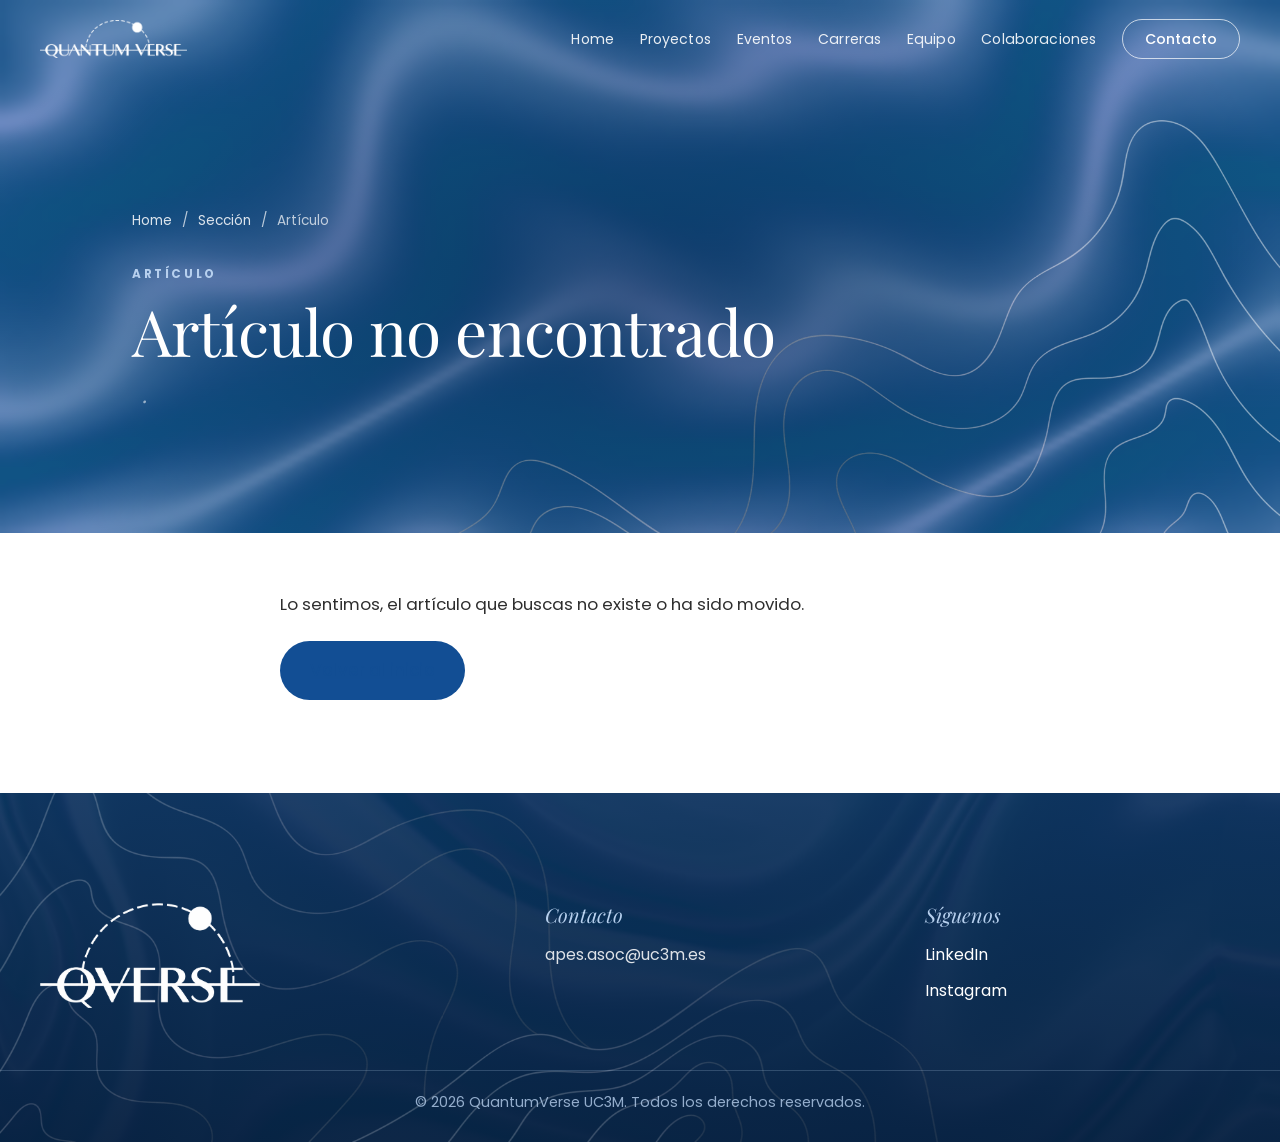
==== commit 0241a633: "Rendimiento: imágenes ligeras y animaciones fuera del hilo principal Sin cambios de aspecto ni de fu" ====
--- a/articulo.html
+++ b/articulo.html
@@ -119,7 +119,6 @@
       </div>
     </footer>
 
-    <script async src="https://www.instagram.com/embed.js"></script>
     <script src="articulos_java/proyectos.js"></script>
     <script src="articulos_java/carreras.js"></script>
     <script src="articulos_java/alumni.js"></script>
--- a/style.css
+++ b/style.css
@@ -3,12 +3,12 @@
    ========================================= */
 
 :root {
-    --primary-color: #124e94;
-    --primary-light: #6189b7;
-    --secondary-color: #39577f;
-    --accent-color: #124e94;
-
-    --text-color: #000000;
+    --primary-color: #003366;
+    --primary-light: #004d99;
+    --secondary-color: #6c757d;
+    --accent-color: #00bcd4;
+
+    --text-color: #333333;
     --text-light: #f8f9fa;
 
     --bg-color: #ffffff;
@@ -16,8 +16,7 @@
 
     --border-color: #e0e0e0;
 
-    --font-main: 'Poppins', sans-serif;
-    --font-display: 'Playfair Display', serif;
+    --font-main: 'Inter', sans-serif;
     --container-width: 1200px;
 
     --box-shadow: 0 4px 6px rgba(0, 0, 0, 0.05);
@@ -59,7 +58,6 @@
 h2,
 h3,
 h4 {
-    font-family: var(--font-main);
     color: var(--primary-color);
     font-weight: 700;
     line-height: 1.2;
@@ -132,7 +130,7 @@
 }
 
 .btn-primary:hover {
-    background-color: var(--secondary-color);
+    background-color: #008ba3;
 }
 
 .btn-outline {
@@ -260,11 +258,9 @@
    ========================================= */
 
 .hero-section {
-    min-height: 100vh;
-    min-height: 100svh;
-    padding: 110px 0 100px;
+    height: 100vh;
     /* Fallback si no hay JS; el canvas de interferencia se pinta encima */
-    background: linear-gradient(135deg, #39577f 0%, #124e94 55%, #6189b7 100%);
+    background: linear-gradient(135deg, #0c3e76 0%, #124e94 55%, #39577f 100%);
 
     position: relative;
     overflow: hidden;
@@ -272,7 +268,7 @@
     align-items: center;
 
     color: #fff;
-    text-align: left;
+    text-align: center;
     margin-bottom: 0;
 }
 
@@ -286,8 +282,16 @@
 
     /* Viñeta suave: asienta el texto blanco sin tapar la textura */
     background:
-        linear-gradient(90deg, rgba(5, 26, 53, 0.88) 0%, rgba(5, 26, 53, 0.58) 48%, rgba(5, 26, 53, 0.12) 100%),
-        linear-gradient(0deg, rgba(5, 26, 53, 0.48) 0%, transparent 42%);
+        radial-gradient(
+            ellipse 50% 38% at 50% 50%,
+            rgba(8, 40, 82, 0.5) 0%,
+            rgba(8, 40, 82, 0) 100%
+        ),
+        radial-gradient(
+            ellipse at center,
+            rgba(0, 0, 0, 0) 60%,
+            rgba(6, 30, 64, 0.45) 100%
+        );
 
     z-index: 1;
     pointer-events: none;
@@ -306,71 +310,84 @@
 .hero-content {
     position: relative;
     z-index: 2;
-    width: 100%;
-    max-width: var(--container-width);
-}
-
-.hero-kicker {
-    display: flex;
-    align-items: center;
-    gap: 12px;
-    margin-bottom: 24px;
-    color: rgba(255, 255, 255, 0.84);
-    font-size: 0.78rem;
-    font-weight: 600;
-    letter-spacing: 0.14em;
-    line-height: 1.6;
-    text-transform: uppercase;
-}
-
-.hero-kicker::before {
-    content: '';
-    width: 34px;
-    height: 2px;
-    flex: 0 0 auto;
-    background: #b7d0ee;
+    max-width: 800px;
 }
 
 .hero-title {
-    display: flex;
-    flex-direction: column;
-    align-items: flex-start;
-    margin-bottom: 18px;
+    font-size: 3.5rem;
+    margin-bottom: 20px;
     color: #fff;
-    font-size: clamp(4rem, 9vw, 7rem);
-    letter-spacing: -0.05em;
-    line-height: 0.9;
-    text-wrap: balance;
-}
-
-.hero-title-main {
-    font-weight: 700;
-}
-
-.hero-title-accent {
-    padding-left: 0.35em;
-    color: #b7d0ee;
-    font-family: var(--font-display);
-    font-size: 0.9em;
-    font-style: italic;
-    font-weight: 500;
-    letter-spacing: -0.045em;
+    line-height: 1.1;
 }
 
 .hero-subtitle {
-    max-width: 54ch;
-    margin-bottom: 34px;
-    color: rgba(255, 255, 255, 0.88);
-    font-size: clamp(1rem, 1.6vw, 1.2rem);
-    line-height: 1.75;
-    font-weight: 400;
+    font-size: 1.2rem;
+    margin-bottom: 30px;
+    opacity: 0.9;
+    font-weight: 300;
 }
 
 .hero-buttons {
     display: flex;
-    flex-wrap: wrap;
-    gap: 14px;
-    justify-content: flex-start;
+    gap: 20px;
+    justify-content: center;
+}
+
+/* --- Título "en superposición" ---------------------------------------
+   Dos copias fantasma desplazadas = dos estados. Al observarlo (hover o
+   scroll) --spread pasa de 1 a 0 y el título colapsa a un único estado. */
+
+@property --spread {
+    syntax: '<number>';
+    inherits: true;
+    initial-value: 1;
+}
+
+.quantum-title {
+    --spread: 1;
+    position: relative;
+    display: inline-block;
+    cursor: default;
+    transition: --spread 0.8s cubic-bezier(0.2, 0.8, 0.2, 1);
+}
+
+.quantum-title:hover,
+.quantum-title.collapsed {
+    --spread: 0;
+}
+
+.qt-main {
+    display: inline-block;
+    position: relative;
+    z-index: 1;
+}
+
+.qt-ghost {
+    position: absolute;
+    inset: 0;
+    pointer-events: none;
+    user-select: none;
+    opacity: calc(0.45 * var(--spread));
+}
+
+.qt-a {
+    color: var(--accent-color);
+    animation: qt-state-a 4.5s ease-in-out infinite alternate;
+}
+
+.qt-b {
+    color: #7fa8ff;
+    animation: qt-state-b 5.5s ease-in-out infinite alternate;
+}
+
+@keyframes qt-state-a {
+    from { translate: calc(-4px * var(--spread)) calc(-1px * var(--spread)); }
+    to   { translate: calc(-2px * var(--spread)) calc(1px * var(--spread)); }
+}
+
+@keyframes qt-state-b {
+    from { translate: calc(4px * var(--spread)) calc(1px * var(--spread)); }
+    to   { translate: calc(2px * var(--spread)) calc(-1px * var(--spread)); }
 }
 
 /* --- Botones del hero: uno relleno, otro solo borde ------------------ */
@@ -381,17 +398,16 @@
     justify-content: center;
     gap: 10px;
     min-width: 190px;
-    min-height: 52px;
     padding: 14px 30px;
-    border-radius: 3px;
+    border-radius: 999px;
     letter-spacing: 0.01em;
 }
 
 .hero-buttons .btn-primary {
     background-color: var(--accent-color);
     border-color: var(--accent-color);
-    color: #fff;
-    box-shadow: 0 8px 24px rgba(18, 78, 148, 0.35);
+    color: #001428;
+    box-shadow: 0 8px 24px rgba(0, 188, 212, 0.35);
 }
 
 .hero-buttons .btn-primary span {
@@ -399,9 +415,9 @@
 }
 
 .hero-buttons .btn-primary:hover {
-    background-color: var(--secondary-color);
-    border-color: var(--secondary-color);
-    box-shadow: 0 10px 30px rgba(18, 78, 148, 0.5);
+    background-color: #2fd3e8;
+    border-color: #2fd3e8;
+    box-shadow: 0 10px 30px rgba(0, 188, 212, 0.5);
     transform: translateY(-2px);
 }
 
@@ -484,9 +500,7 @@
 }
 
 #quienes-somos,
-#eventos,
-#pasados,
-#unete {
+#eventos {
     scroll-margin-top: 80px;
 }
 
@@ -497,9 +511,14 @@
 }
 
 @media (prefers-reduced-motion: reduce) {
+    .qt-a,
+    .qt-b,
     .scroll-wheel {
         animation: none;
     }
+
+    .qt-a { translate: calc(-3px * var(--spread)) 0; }
+    .qt-b { translate: calc(3px * var(--spread)) 0; }
 }
 
 
@@ -510,7 +529,7 @@
 .eyebrow {
     display: inline-block;
     margin-bottom: 14px;
-    color: var(--primary-color);
+    color: #00838f;
     font-size: 0.78rem;
     font-weight: 700;
     letter-spacing: 0.14em;
@@ -525,10 +544,9 @@
 }
 
 .about-text h2 {
-    font-size: clamp(2rem, 4vw, 3rem);
+    font-size: clamp(1.7rem, 3vw, 2.3rem);
     margin-bottom: 20px;
     text-wrap: balance;
-    letter-spacing: -0.045em;
 }
 
 .about-text p {
@@ -540,33 +558,74 @@
 
 .stats {
     display: grid;
-    grid-template-columns: repeat(3, minmax(0, 1fr));
     gap: 14px;
 }
 
 .stat {
     display: flex;
     flex-direction: column-reverse;
-    justify-content: flex-end;
     gap: 2px;
-    padding: 16px 14px;
-    border-top: 2px solid var(--accent-color);
-    background-color: transparent;
+    padding: 18px 24px;
+    border-left: 3px solid var(--accent-color);
+    background-color: var(--bg-light);
+    border-radius: 0 10px 10px 0;
 }
 
 .stat dd {
     color: var(--primary-color);
-    font-size: clamp(2rem, 3.4vw, 2.8rem);
+    font-size: 2.6rem;
     font-weight: 700;
     line-height: 1.1;
     font-variant-numeric: tabular-nums;
 }
 
+/* Toda la tarjeta es clicable: el enlace de la etiqueta extiende su zona
+   de clic a la tarjeta completa */
+.stat {
+    position: relative;
+}
+
+.stat-link {
+    display: inline-flex;
+    align-items: center;
+    gap: 6px;
+    color: inherit;
+}
+
+.stat-link::after {
+    content: '';
+    position: absolute;
+    inset: 0;
+    z-index: 1;
+    border-radius: inherit;
+}
+
+.stat-link:focus-visible {
+    outline: none;
+}
+
+.stat:focus-within {
+    outline: 2px solid #124e94;
+    outline-offset: 3px;
+}
+
+.stat-arrow {
+    font-style: normal;
+    opacity: 0.45;
+    transition: transform 0.3s ease, opacity 0.3s ease;
+}
+
+.stat:hover .stat-arrow,
+.stat:focus-within .stat-arrow {
+    opacity: 1;
+    transform: translateX(4px);
+}
+
 .stat dt {
     color: var(--secondary-color);
-    font-size: 0.72rem;
+    font-size: 0.85rem;
     font-weight: 600;
-    letter-spacing: 0.08em;
+    letter-spacing: 0.06em;
     text-transform: uppercase;
 }
 
@@ -583,15 +642,15 @@
 
 .featured-card {
     background-color: #fff;
-    border: 0;
-    border-radius: 3px;
+    border: 1px solid var(--border-color);
+    border-radius: 12px;
     overflow: hidden;
     transition: transform 0.3s ease, box-shadow 0.3s ease;
 }
 
 .featured-card:hover {
     transform: translateY(-4px);
-    box-shadow: 0 18px 36px rgba(18, 78, 148, 0.14);
+    box-shadow: 0 14px 30px rgba(0, 51, 102, 0.12);
 }
 
 .featured-link {
@@ -660,7 +719,7 @@
 
 .featured-body .area {
     margin-bottom: 8px;
-    color: var(--primary-color);
+    color: #00838f;
     font-size: 0.75rem;
     font-weight: 700;
     letter-spacing: 0.1em;
@@ -706,10 +765,8 @@
     max-width: 640px;
     margin: 0 auto;
     padding: 36px 32px;
-    border: 0;
-    border-left: 4px solid var(--primary-color);
-    border-radius: 2px;
-    background: linear-gradient(115deg, #edf4fc 0%, #f8fafd 100%);
+    border: 1px dashed #b8c7d9;
+    border-radius: 12px;
     text-align: center;
     color: #4a5563;
 }
@@ -741,9 +798,8 @@
 
 .partners-strip {
     padding: 36px 0 44px;
-    border-top: 1px solid #dce6f2;
-    border-bottom: 1px solid #dce6f2;
-    background-color: #f7f9fc;
+    border-top: 1px solid var(--border-color);
+    background-color: #fff;
 }
 
 .partners-title {
@@ -783,7 +839,9 @@
     height: 30px;
     width: auto;
     max-width: none;
-    opacity: 0.78;
+    filter: grayscale(1);
+    opacity: 0.6;
+    mix-blend-mode: multiply;
     transition: filter 0.3s ease, opacity 0.3s ease;
 }
 
@@ -792,24 +850,8 @@
 }
 
 .partner-logo:hover {
+    filter: none;
     opacity: 1;
-}
-
-#proyectos-destacados .section-header,
-#eventos .section-header {
-    margin-bottom: 36px;
-    text-align: left;
-}
-
-#proyectos-destacados .section-header h2,
-#eventos .section-header h2 {
-    font-size: clamp(2rem, 4vw, 3rem);
-    letter-spacing: -0.045em;
-}
-
-#proyectos-destacados .section-header p,
-#eventos .section-header p {
-    max-width: 52ch;
 }
 
 @keyframes marquee {
@@ -895,9 +937,7 @@
 }
 
 .page-header p {
-    font-family: var(--font-display);
     font-size: 1.2rem;
-    font-style: italic;
     opacity: 0.9;
 }
 
@@ -906,7 +946,7 @@
 .page-header--texture {
     position: relative;
     overflow: hidden;
-    background: linear-gradient(135deg, #39577f 0%, #124e94 55%, #6189b7 100%);
+    background: linear-gradient(135deg, #0c3e76 0%, #124e94 55%, #39577f 100%);
     padding: 150px 0 80px;
 }
 
@@ -989,29 +1029,49 @@
     letter-spacing: -0.02em;
 }
 
+/* El raíl, su relleno y los puntos se colocan con la misma referencia
+   (--tl-rail) y se centran con translate, así coinciden en cualquier pantalla */
 .tl-list {
+    --tl-pad: 36px;              /* separación entre el raíl y las tarjetas */
+    --tl-rail: 0px;              /* posición del centro del raíl */
+    --tl-dot: 14px;
+    position: relative;
     list-style: none;
     display: flex;
     flex-direction: column;
     gap: 28px;
-    padding-left: 36px;
-    border-left: 2px solid #d5e0ee;
+    padding-left: var(--tl-pad);
+}
+
+/* Raíl gris de fondo */
+.tl-list::before {
+    content: '';
+    position: absolute;
+    top: 0;
+    bottom: 0;
+    left: var(--tl-rail);
+    width: 2px;
+    translate: -50% 0;
+    border-radius: 2px;
+    background-color: #d5e0ee;
 }
 
 .tl-item {
     position: relative;
 }
 
-/* Punto de la línea temporal, centrado sobre el borde de .tl-list */
+/* Punto de la línea temporal, centrado sobre el raíl */
 .tl-item::before {
     content: '';
     position: absolute;
+    z-index: 1;
     top: 30px;
-    left: -44px;
-    width: 14px;
-    height: 14px;
+    left: calc(var(--tl-rail) - var(--tl-pad));
+    width: var(--tl-dot);
+    height: var(--tl-dot);
+    translate: -50% 0;
     border-radius: 50%;
-    background-color: #fff;
+    background-color: #124e94;
     border: 3px solid #124e94;
     box-shadow: 0 0 0 4px #fff;
 }
@@ -1067,7 +1127,7 @@
     background:
         radial-gradient(120% 60% at 20% 15%, rgba(183, 208, 238, 0.35), transparent 60%),
         radial-gradient(90% 50% at 85% 90%, rgba(97, 137, 183, 0.5), transparent 65%),
-        linear-gradient(160deg, #6189b7 0%, #124e94 50%, #39577f 100%);
+        linear-gradient(160deg, #255c91 0%, #124e94 50%, #0c3e76 100%);
 }
 
 .tl-play {
@@ -1168,11 +1228,10 @@
     }
 
     .tl-list {
-        padding-left: 22px;
+        --tl-pad: 22px;
     }
 
     .tl-item::before {
-        left: -30px;
         top: 22px;
     }
 
@@ -1626,7 +1685,7 @@
     background:
         radial-gradient(120% 60% at 20% 15%, rgba(183, 208, 238, 0.35), transparent 60%),
         radial-gradient(90% 50% at 85% 90%, rgba(97, 137, 183, 0.5), transparent 65%),
-        linear-gradient(160deg, #6189b7 0%, #124e94 50%, #39577f 100%);
+        linear-gradient(160deg, #255c91 0%, #124e94 50%, #0c3e76 100%);
 }
 
 @media (max-width: 1000px) {
@@ -1698,7 +1757,7 @@
 
 .tag-active-home {
     display: inline-block;
-    background-color: rgba(18, 78, 148, 0.12);
+    background-color: rgba(0, 188, 212, 0.12);
     color: var(--primary-color);
     border-radius: 999px;
     padding: 6px 14px;
@@ -1720,9 +1779,40 @@
 
 .collab-logos {
     display: grid;
-    grid-template-columns: repeat(3, minmax(180px, 1fr));
+    grid-template-columns: repeat(3, minmax(0, 1fr));
     align-items: center;
     gap: 24px;
+}
+
+/* Los enlaces de cada logo ocupan su celda y centran la imagen */
+.collab-logos > a,
+.collab-logo-wrap > a {
+    display: flex;
+    align-items: center;
+    justify-content: center;
+    min-width: 0;
+}
+
+/* Móvil: los logos se apilan en una columna, más bajos */
+@media (max-width: 640px) {
+    .collab-logos-wrapper {
+        padding: 20px 16px;
+    }
+
+    .collab-logos {
+        grid-template-columns: 1fr;
+        gap: 12px;
+    }
+
+    .collab-logo {
+        max-width: 240px;
+        height: 110px;
+    }
+
+    .collab-logo-wrap {
+        min-height: 0;
+        padding: 0;
+    }
 }
 
 .collab-logo-wrap {
@@ -2067,33 +2157,6 @@
     padding: 40px 0;
 }
 
-.join-callout {
-    display: flex;
-    align-items: center;
-    justify-content: space-between;
-    gap: 28px;
-    margin: 0 0 60px;
-    padding: 32px;
-    border: 1px solid var(--border-color);
-    border-left: 4px solid var(--primary-color);
-    border-radius: 12px;
-    background: var(--bg-light);
-}
-
-.join-callout h2 {
-    max-width: 32ch;
-    margin-bottom: 10px;
-    font-size: clamp(1.35rem, 2.5vw, 1.8rem);
-}
-
-.join-callout p {
-    color: var(--secondary-color);
-}
-
-.join-callout .btn {
-    flex: 0 0 auto;
-}
-
 .team-member {
     background-color: #ffffff;
     border-radius: 12px;
@@ -2136,7 +2199,7 @@
 }
 
 .team-member .role {
-    color: var(--primary-color);
+    color: #00bcd4;
     font-weight: 600;
 
     margin-bottom: 15px;
@@ -2239,7 +2302,7 @@
 
 .social-links a:hover {
     opacity: 1;
-    color: #b7d0ee;
+    color: var(--accent-color);
 }
 
 .footer-bottom {
@@ -2270,18 +2333,6 @@
 
 .delay-2 {
     animation-delay: 0.4s;
-}
-
-.delay-3 {
-    animation-delay: 0.6s;
-}
-
-@media (prefers-reduced-motion: reduce) {
-    .fade-in {
-        opacity: 1;
-        transform: none;
-        animation: none;
-    }
 }
 
 @keyframes fadeIn {
@@ -2297,24 +2348,17 @@
    ========================================= */
 
 @media (max-width: 768px) {
-    .join-callout {
-        align-items: flex-start;
-        flex-direction: column;
-        padding: 24px;
-    }
-
     .nav-menu {
         position: fixed;
-        top: 80px;
+        top: 70px;
         left: 0;
 
         width: 100%;
-        min-height: calc(100vh - 80px);
+        min-height: calc(100vh - 70px);
 
         background-color: #fff;
         flex-direction: column;
         justify-content: flex-start;
-        gap: 20px;
 
         padding: 20px;
         box-shadow: 0 4px 6px rgba(0, 0, 0, 0.1);
@@ -2340,12 +2384,11 @@
     }
 
     .hero-title {
-        font-size: clamp(3.5rem, 16vw, 5rem);
+        font-size: 2.5rem;
     }
 
     .hero-buttons {
         flex-direction: column;
-        align-items: flex-start;
     }
 
     .page-header h1 {
@@ -2364,14 +2407,4 @@
     .team-member h3 {
         white-space: normal;
     }
-}
-
-@media (max-width: 600px) {
-    .collab-logos {
-        grid-template-columns: minmax(0, 1fr);
-    }
-
-    .collab-logo-wrap {
-        min-height: 140px;
-    }
 }
--- a/qverse.css
+++ b/qverse.css
@@ -442,8 +442,7 @@
     background: radial-gradient(120% 90% at 20% 10%, #1a62b4 0%, var(--qv-blue) 45%, var(--qv-deep) 100%);
 }
 
-.hero-section::before,
-.hero-section::after {
+.hero-section::before {
     content: '';
     position: absolute;
     z-index: 1;
@@ -461,16 +460,6 @@
     background-image: url('img/brand/contornos-oscuro.webp');
     opacity: 0.5;
     transform: translate3d(calc(var(--hp, 0) * -60px), calc(var(--hp, 0) * -110px), 0);
-}
-
-.hero-section::after {
-    right: -7%;
-    top: 4%;
-    width: min(50vw, 720px);
-    aspect-ratio: 1100 / 1152;
-    background-image: url('img/brand/ondas-oscuro.webp');
-    opacity: 0.55;
-    transform: translate3d(calc(var(--hp, 0) * 70px), calc(var(--hp, 0) * -150px), 0) rotate(calc(var(--hp, 0) * 8deg));
 }
 
 .hero-content {
@@ -790,11 +779,13 @@
     z-index: 2;
 }
 
+/* Las líneas de esta imagen terminan en seco por su borde izquierdo: se voltea
+   en horizontal para que ese borde quede pegado (y escondido) en el derecho */
 .page-header::before,
 .page-header--texture::before {
     content: '';
     position: absolute;
-    right: -6%;
+    right: -2%;
     bottom: -30%;
     width: min(72vw, 980px);
     aspect-ratio: 1500 / 904;
@@ -802,7 +793,7 @@
     pointer-events: none;
     background: url('img/brand/contornos-oscuro.webp') no-repeat center / contain;
     opacity: 0.5;
-    transform: translate3d(calc(var(--sp, 0) * -50px), calc(var(--sp, 0) * 70px), 0);
+    transform: translate3d(calc(var(--sp, 0) * -50px), calc(var(--sp, 0) * 70px), 0) scaleX(-1);
     will-change: transform;
 }
 
@@ -909,31 +900,31 @@
     color: var(--qv-blue);
 }
 
-.tl-list {
-    position: relative;
-    border-left-color: var(--qv-line);
-}
-
+.tl-list::before {
+    background-color: var(--qv-line);
+}
+
+/* Relleno del raíl: avanza con el scroll (--lp) y usa el mismo azul que los puntos */
 .tl-list::after {
     content: '';
     position: absolute;
-    left: -2px;
+    left: var(--tl-rail);
     top: 0;
     width: 2px;
     height: calc(var(--lp, 1) * 100%);
-    background: linear-gradient(var(--qv-blue), var(--qv-sky));
+    translate: -50% 0;
+    background-color: var(--qv-blue);
     border-radius: 2px;
 }
 
 .tl-item::before {
-    transition: background-color 0.4s ease, transform 0.4s var(--ease);
-}
-
-.tl-item::before {
+    border-color: var(--qv-blue);
     background-color: var(--qv-blue);
-}
-
-.qv-js .tl-item:not(.is-in)::before {
+    transition: background-color 0.35s ease;
+}
+
+/* Con la animación activa, los puntos son huecos hasta que la línea los atraviesa */
+.tl-list.is-live .tl-item:not(.is-passed)::before {
     background-color: #fff;
 }
 
@@ -1343,12 +1334,6 @@
         left: -30%;
     }
 
-    .hero-section::after {
-        width: 90vw;
-        right: -30%;
-        opacity: 0.4;
-    }
-
     .hero-buttons {
         align-items: center;
     }
@@ -1386,7 +1371,6 @@
 
     .hero-content,
     .hero-section::before,
-    .hero-section::after,
     .about-section::after,
     .bg-light::after,
     .page-header::before,
